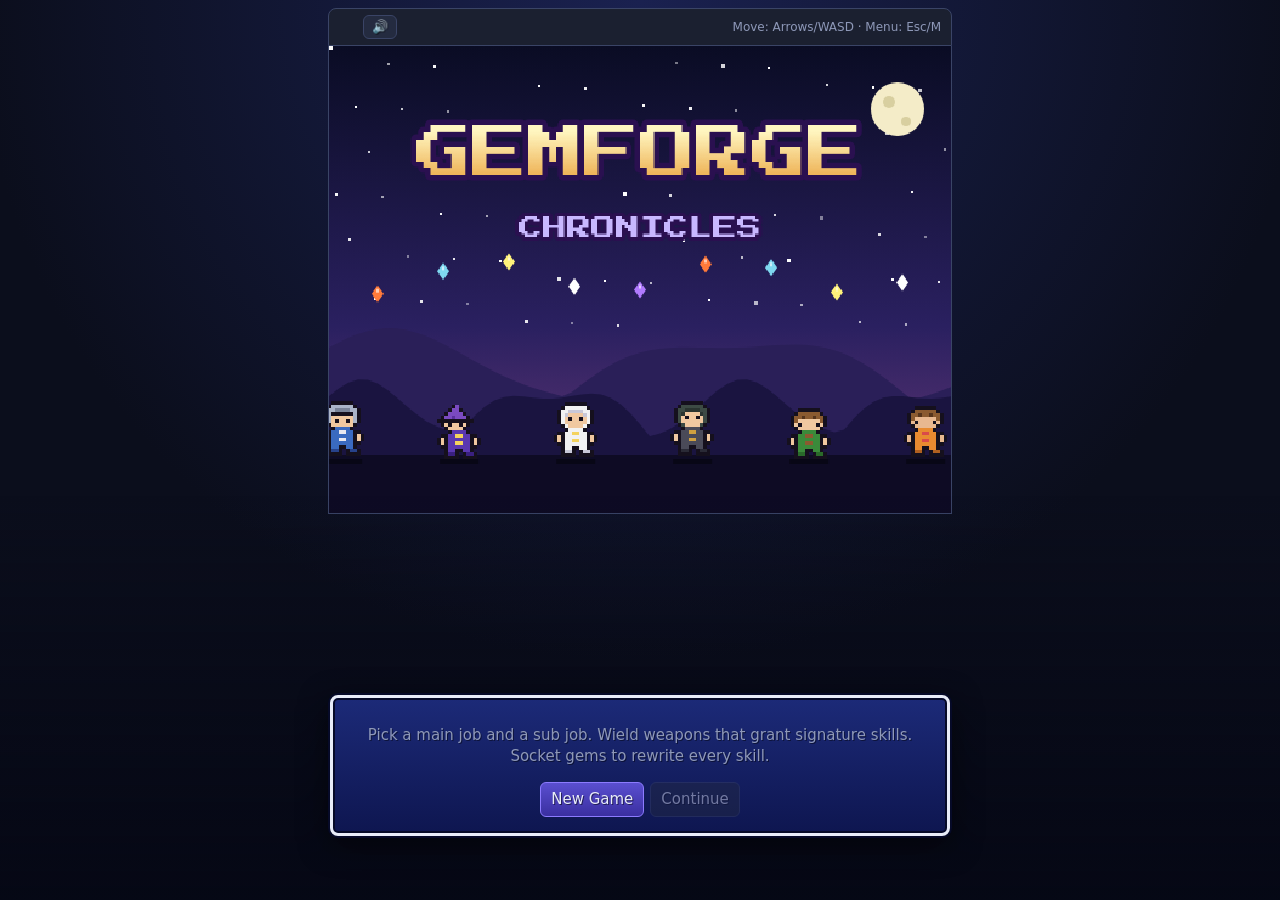
==== index.html @ 24073b8f "Visual overhaul: animated battle stage, 32x32 boss, smooth map movement, lighting, title screen, win" ====
<!doctype html>
<html lang="en">
<head>
<meta charset="utf-8">
<meta name="viewport" content="width=device-width,initial-scale=1">
<title>Gemforge Chronicles</title>
<link rel="icon" href="data:image/svg+xml,%3Csvg xmlns=%27http://www.w3.org/2000/svg%27 viewBox=%270 0 16 16%27%3E%3Crect x=%274%27 y=%274%27 width=%278%27 height=%278%27 fill=%27%238c7bff%27/%3E%3C/svg%3E">
<link rel="preconnect" href="https://fonts.googleapis.com"><link rel="stylesheet" href="https://fonts.googleapis.com/css2?family=Press+Start+2P&display=swap">
<link rel="stylesheet" href="style.css">
</head>
<body>
<div id="app">
  <div id="hud"><span id="loc"></span><span id="gold"></span><button id="mute" title="Sound on/off">🔊</button><span class="hint">Move: Arrows/WASD · Menu: Esc/M</span></div>
  <canvas id="map" width="512" height="384"></canvas>
  <div id="dpad"><button data-d="up">▲</button><button data-d="left">◀</button><button data-d="down">▼</button><button data-d="right">▶</button><button data-d="menu">☰</button></div>
  <div id="overlay"></div>
</div>
<script type="module" src="src/game.js"></script>
</body>
</html>
---- style.css ----
:root{--bg:#10131c;--panel:#1b2030;--panel2:#242b40;--line:#3a4466;--text:#e8ecf8;--dim:#8e98b8;--gold:#f4c95d;--hp:#5ed17a;--mp:#5aa0ff;--bad:#ff6b6b;--acc:#8c7bff}
*{box-sizing:border-box}
body{margin:0;background:var(--bg);color:var(--text);font:15px/1.4 system-ui,sans-serif;display:flex;justify-content:center}
#app{position:relative;width:100%;max-width:640px;min-height:100vh;padding:8px}
#hud{display:flex;gap:12px;align-items:center;padding:6px 10px;background:var(--panel);border:1px solid var(--line);border-radius:8px 8px 0 0}
#hud .hint{margin-left:auto;color:var(--dim);font-size:12px}
#gold{color:var(--gold)}
canvas{width:100%;image-rendering:pixelated;background:#000;border:1px solid var(--line);border-top:0;display:block}
#dpad{display:none;gap:6px;justify-content:center;margin-top:8px}
@media (pointer:coarse){#dpad{display:flex}}
#dpad button{width:56px;height:48px;font-size:20px}
button{background:var(--panel2);color:var(--text);border:1px solid var(--line);border-radius:6px;padding:6px 10px;font:inherit;cursor:pointer}
button:hover:not(:disabled){border-color:var(--acc);background:#2d3652}
button:disabled{opacity:.45;cursor:default}
button.sel{border-color:var(--acc);background:#33305f}
button.primary{background:#4a3fb5;border-color:var(--acc)}
#overlay{display:none;position:fixed;inset:0;background:rgba(5,7,12,.82);overflow:auto;padding:10px;z-index:5}
#overlay.on{display:block}
.win{max-width:620px;margin:0 auto;background:linear-gradient(180deg,#1c2a78 0%,#0e1650 100%);border:3px solid #e8ecf8;border-radius:8px;padding:12px;box-shadow:0 0 0 2px #060a28,inset 0 0 0 2px #060a28,0 8px 30px rgba(0,0,0,.6);text-shadow:1px 1px 0 rgba(0,0,0,.45)}
h2,h3{margin:4px 0 8px}h3{font-size:14px;color:var(--dim);text-transform:uppercase;letter-spacing:.06em}
.row{display:flex;gap:6px;flex-wrap:wrap;align-items:center;margin:4px 0}
.grow{flex:1}
.dim{color:var(--dim)}.gold{color:var(--gold)}.bad{color:var(--bad)}
.card{background:rgba(6,10,40,.55);border:1px solid var(--line);border-radius:8px;padding:8px;margin:6px 0}
.chip{display:inline-block;background:#2b2559;border:1px solid var(--acc);border-radius:10px;padding:0 8px;font-size:12px;margin:1px}
.grid{display:grid;grid-template-columns:repeat(auto-fill,minmax(180px,1fr));gap:6px}
.bar{height:8px;background:#0b0d14;border-radius:4px;overflow:hidden;margin-top:2px}
.bar>i{display:block;height:100%}.bar.hp>i{background:var(--hp)}.bar.mp>i{background:var(--mp)}
.stats{display:flex;gap:10px;flex-wrap:wrap;font-variant-numeric:tabular-nums}
.stats b{color:var(--gold)}
.slot{display:flex;gap:8px;align-items:center;padding:6px;border:1px solid var(--line);border-radius:8px;margin:4px 0;background:var(--panel2)}
.slot.sel{border-color:var(--acc)}
.slot .t{flex:1}.slot small{color:var(--dim);display:block}
/* battle */
.foes{display:flex;gap:6px;justify-content:center;flex-wrap:wrap;margin:6px 0}
.foe{text-align:center;min-width:96px;padding:4px 8px;border-radius:6px;border:1px solid var(--line);background:rgba(6,10,40,.55)}
.foe .ico{font-size:44px;line-height:1.1}.foe.dead{opacity:.2}
.foe.targetable{border-color:var(--acc);cursor:pointer;background:#2b2559}
.log{height:130px;overflow:auto;background:#0b0d14;border:1px solid var(--line);border-radius:6px;padding:6px;font-size:13px}
.party{display:grid;grid-template-columns:repeat(2,1fr);gap:6px;margin:8px 0}
.pm{padding:6px;border:1px solid var(--line);border-radius:8px;background:var(--panel2)}
.pm.active{border-color:var(--gold)}.pm.dead{opacity:.5}.pm.targetable{border-color:var(--acc);cursor:pointer}
.pm small{color:var(--dim)}
.flash{animation:fl .25s}@keyframes fl{50%{background:#5a2a2a}}
.px{image-rendering:pixelated}
#mute{padding:2px 8px}
.foe img{display:block;margin:0 auto 4px}
.foe.flash,.pm.flash{animation:hit .35s}
@keyframes hit{0%{transform:translateX(0);filter:brightness(2.2)}25%{transform:translateX(-6px)}50%{transform:translateX(6px)}100%{transform:translateX(0);filter:none}}

body{font-family:system-ui,"Segoe UI",Roboto,sans-serif;background:radial-gradient(circle at 50% 0,#1a2150,#0b0e1c 60%)}
.slot,.pm{background:rgba(6,10,40,.55)}
canvas.stage{display:block;width:100%;image-rendering:pixelated;border:2px solid #060a28;border-radius:4px;background:#000;box-shadow:0 0 0 1px #8c9be0}
#overlay.title{display:flex;align-items:flex-end;justify-content:center;background:linear-gradient(transparent 55%,rgba(5,7,20,.85))}
#overlay.title .win{margin:0 0 6vh;min-width:260px}
button{text-shadow:1px 1px 0 rgba(0,0,0,.5)}
button.primary{background:linear-gradient(#5a4fd0,#3a2fa0)}

h2,h3,#loc{font-family:"Press Start 2P",ui-monospace,monospace}
h2{font-size:15px;line-height:1.5}h3{font-size:10px}
#hud{font-size:13px}#loc{font-size:11px}
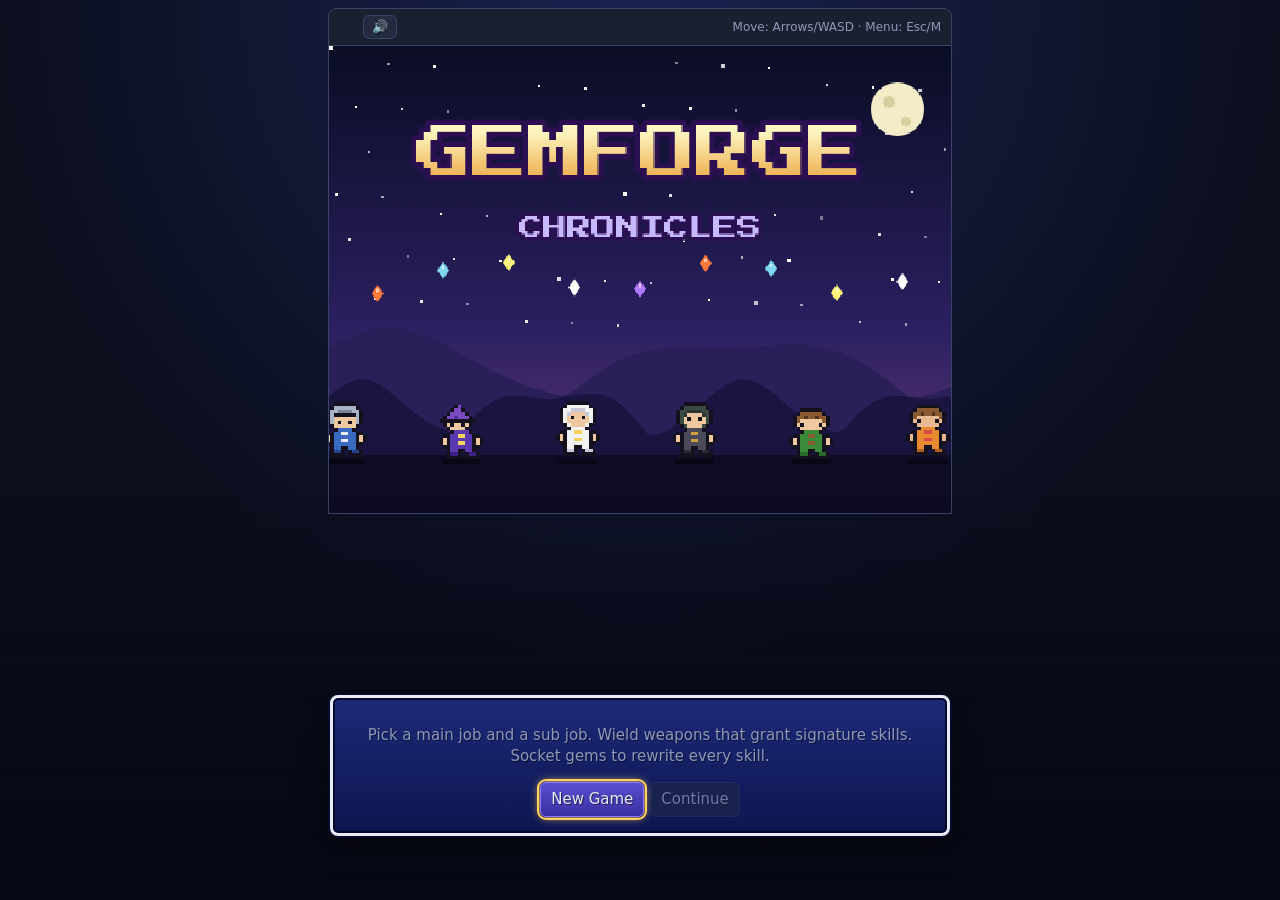
==== commit 3cc1ccd9: "UI polish: keyboard navigation, party trail with walk cycle, torches, gem icons, spell projectiles, " ====
--- a/index.html
+++ b/index.html
@@ -12,6 +12,7 @@
 <div id="app">
   <div id="hud"><span id="loc"></span><span id="gold"></span><button id="mute" title="Sound on/off">🔊</button><span class="hint">Move: Arrows/WASD · Menu: Esc/M</span></div>
   <canvas id="map" width="512" height="384"></canvas>
+  <div id="banner"></div>
   <div id="dpad"><button data-d="up">▲</button><button data-d="left">◀</button><button data-d="down">▼</button><button data-d="right">▶</button><button data-d="menu">☰</button></div>
   <div id="overlay"></div>
 </div>
--- a/style.css
+++ b/style.css
@@ -59,3 +59,16 @@
 h2,h3,#loc{font-family:"Press Start 2P",ui-monospace,monospace}
 h2{font-size:15px;line-height:1.5}h3{font-size:10px}
 #hud{font-size:13px}#loc{font-size:11px}
+
+#app{position:relative}
+#banner{position:absolute;left:50%;top:76px;transform:translateX(-50%);font:12px "Press Start 2P",ui-monospace,monospace;color:#fff6c0;background:rgba(10,14,48,.8);border:2px solid #e8ecf8;border-radius:6px;padding:8px 14px;opacity:0;pointer-events:none;white-space:nowrap;text-shadow:2px 2px 0 #000}
+#banner.show{animation:banner 2.4s ease-out}
+@keyframes banner{0%{opacity:0;transform:translate(-50%,-10px)}12%{opacity:1;transform:translate(-50%,0)}80%{opacity:1}100%{opacity:0}}
+.win.anim{animation:pop .14s ease-out}
+@keyframes pop{from{opacity:0;transform:translateY(8px) scale(.98)}to{opacity:1;transform:none}}
+[data-act]:focus{outline:2px solid #ffd25a;outline-offset:1px}
+button:focus-visible,.foe:focus,.pm:focus{box-shadow:0 0 10px #ffd25a}
+.gi{image-rendering:pixelated;vertical-align:middle;margin-right:3px}
+.chip{display:inline-flex;align-items:center;gap:1px;padding:0 8px 0 3px}
+.bar.hp.mid>i{background:#e6c34a}.bar.hp.low>i{background:#e05555}
+.bar>i{transition:width .35s}
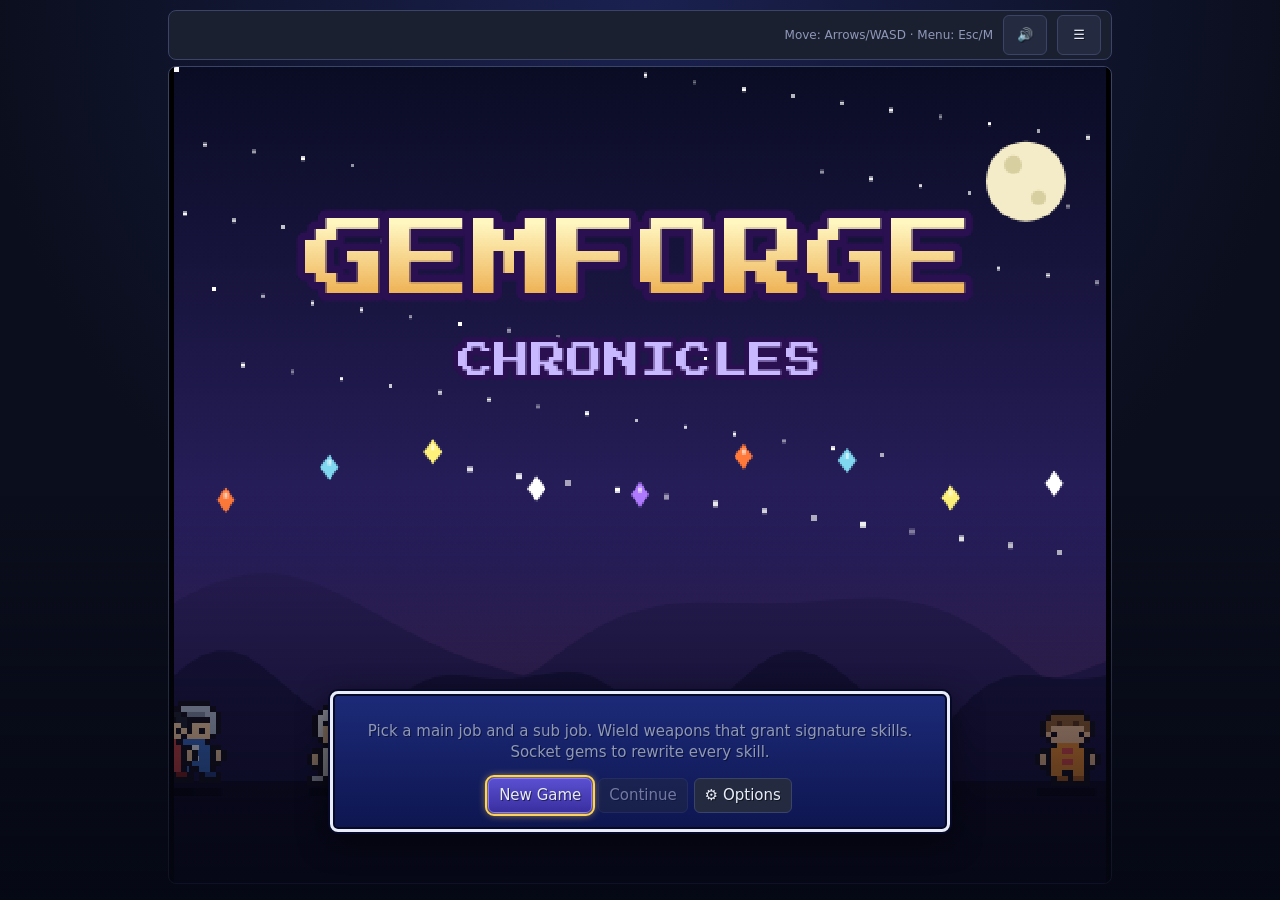
==== commit 6516869f: "iPhone optimization: adaptive view, virtual controller, safe areas, landscape layout, iOS audio hand" ====
--- a/index.html
+++ b/index.html
@@ -2,18 +2,33 @@
 <html lang="en">
 <head>
 <meta charset="utf-8">
-<meta name="viewport" content="width=device-width,initial-scale=1">
+<meta name="viewport" content="width=device-width,initial-scale=1,maximum-scale=1,user-scalable=no,viewport-fit=cover">
+<meta name="apple-mobile-web-app-capable" content="yes">
+<meta name="mobile-web-app-capable" content="yes">
+<meta name="apple-mobile-web-app-status-bar-style" content="black-translucent">
+<meta name="apple-mobile-web-app-title" content="Gemforge">
+<meta name="theme-color" content="#0b0e1c">
+<meta name="format-detection" content="telephone=no">
 <title>Gemforge Chronicles</title>
 <link rel="icon" href="data:image/svg+xml,%3Csvg xmlns=%27http://www.w3.org/2000/svg%27 viewBox=%270 0 16 16%27%3E%3Crect x=%274%27 y=%274%27 width=%278%27 height=%278%27 fill=%27%238c7bff%27/%3E%3C/svg%3E">
+<link rel="apple-touch-icon" href="assets/icon-180.png">
+<link rel="manifest" href="assets/manifest.webmanifest">
 <link rel="preconnect" href="https://fonts.googleapis.com"><link rel="stylesheet" href="https://fonts.googleapis.com/css2?family=Press+Start+2P&display=swap">
 <link rel="stylesheet" href="style.css">
 </head>
 <body>
 <div id="app">
-  <div id="hud"><span id="loc"></span><span id="gold"></span><button id="mute" title="Sound on/off">🔊</button><span class="hint">Move: Arrows/WASD · Menu: Esc/M</span></div>
-  <canvas id="map" width="512" height="384"></canvas>
-  <div id="banner"></div>
-  <div id="dpad"><button data-d="up">▲</button><button data-d="left">◀</button><button data-d="down">▼</button><button data-d="right">▶</button><button data-d="menu">☰</button></div>
+  <div id="hud">
+    <span id="loc"></span><span id="gold"></span><span class="grow"></span><span class="hint">Move: Arrows/WASD · Menu: Esc/M</span>
+    <button id="mute" title="Sound on/off" aria-label="Sound on or off">🔊</button><button id="hudmenu" title="Menu" aria-label="Menu">☰</button>
+  </div>
+  <div id="play">
+    <div id="padL" class="pad"><div class="cross">
+      <button data-d="up" aria-label="Up">▲</button><button data-d="left" aria-label="Left">◀</button><button data-d="right" aria-label="Right">▶</button><button data-d="down" aria-label="Down">▼</button>
+    </div></div>
+    <div id="view"><canvas id="map" width="512" height="384" aria-label="Game map"></canvas><div id="banner"></div></div>
+    <div id="padR" class="pad"><button data-d="map" class="round" aria-label="Map">🗺<small>Map</small></button><button data-d="menu" class="round" aria-label="Menu">☰<small>Menu</small></button></div>
+  </div>
   <div id="overlay"></div>
 </div>
 <script type="module" src="src/game.js"></script>
--- a/style.css
+++ b/style.css
@@ -1,14 +1,6 @@
 :root{--bg:#10131c;--panel:#1b2030;--panel2:#242b40;--line:#3a4466;--text:#e8ecf8;--dim:#8e98b8;--gold:#f4c95d;--hp:#5ed17a;--mp:#5aa0ff;--bad:#ff6b6b;--acc:#8c7bff}
 *{box-sizing:border-box}
-body{margin:0;background:var(--bg);color:var(--text);font:15px/1.4 system-ui,sans-serif;display:flex;justify-content:center}
-#app{position:relative;width:100%;max-width:640px;min-height:100vh;padding:8px}
-#hud{display:flex;gap:12px;align-items:center;padding:6px 10px;background:var(--panel);border:1px solid var(--line);border-radius:8px 8px 0 0}
-#hud .hint{margin-left:auto;color:var(--dim);font-size:12px}
-#gold{color:var(--gold)}
-canvas{width:100%;image-rendering:pixelated;background:#000;border:1px solid var(--line);border-top:0;display:block}
-#dpad{display:none;gap:6px;justify-content:center;margin-top:8px}
-@media (pointer:coarse){#dpad{display:flex}}
-#dpad button{width:56px;height:48px;font-size:20px}
+/* layout lives in the 'Layout v2' section at the end of this file */
 button{background:var(--panel2);color:var(--text);border:1px solid var(--line);border-radius:6px;padding:6px 10px;font:inherit;cursor:pointer}
 button:hover:not(:disabled){border-color:var(--acc);background:#2d3652}
 button:disabled{opacity:.45;cursor:default}
@@ -48,7 +40,7 @@
 .foe.flash,.pm.flash{animation:hit .35s}
 @keyframes hit{0%{transform:translateX(0);filter:brightness(2.2)}25%{transform:translateX(-6px)}50%{transform:translateX(6px)}100%{transform:translateX(0);filter:none}}
 
-body{font-family:system-ui,"Segoe UI",Roboto,sans-serif;background:radial-gradient(circle at 50% 0,#1a2150,#0b0e1c 60%)}
+
 .slot,.pm{background:rgba(6,10,40,.55)}
 canvas.stage{display:block;width:100%;image-rendering:pixelated;border:2px solid #060a28;border-radius:4px;background:#000;box-shadow:0 0 0 1px #8c9be0}
 #overlay.title{display:flex;align-items:flex-end;justify-content:center;background:linear-gradient(transparent 55%,rgba(5,7,20,.85))}
@@ -60,7 +52,6 @@
 h2{font-size:15px;line-height:1.5}h3{font-size:10px}
 #hud{font-size:13px}#loc{font-size:11px}
 
-#app{position:relative}
 #banner{position:absolute;left:50%;top:76px;transform:translateX(-50%);font:12px "Press Start 2P",ui-monospace,monospace;color:#fff6c0;background:rgba(10,14,48,.8);border:2px solid #e8ecf8;border-radius:6px;padding:8px 14px;opacity:0;pointer-events:none;white-space:nowrap;text-shadow:2px 2px 0 #000}
 #banner.show{animation:banner 2.4s ease-out}
 @keyframes banner{0%{opacity:0;transform:translate(-50%,-10px)}12%{opacity:1;transform:translate(-50%,0)}80%{opacity:1}100%{opacity:0}}
@@ -72,3 +63,79 @@
 .chip{display:inline-flex;align-items:center;gap:1px;padding:0 8px 0 3px}
 .bar.hp.mid>i{background:#e6c34a}.bar.hp.low>i{background:#e05555}
 .bar>i{transition:width .35s}
+
+/* dialogue, turn order, log, options */
+.npc{display:flex;gap:12px;align-items:flex-start;margin:6px 0}
+.npc p{margin:2px 0;flex:1;line-height:1.5}
+.npc img{flex:none;background:rgba(6,10,40,.6);border:2px solid #8c9be0;border-radius:6px;padding:2px}
+.order{display:flex;align-items:center;gap:4px;margin:0 0 6px;flex-wrap:wrap;font-size:11px}
+.order img{border:2px solid transparent;border-radius:4px;background:rgba(6,10,40,.55)}
+.order img.o-p{border-color:#5a8aff}.order img.o-e{border-color:#d05050}.order img.cur{border-color:#ffd25a;box-shadow:0 0 8px #ffd25a}
+.logwrap{position:relative}
+.log.big{height:300px}
+.logtoggle{position:absolute;top:4px;right:6px;font-size:11px;padding:2px 6px;opacity:.85}
+.opt{margin:8px 0}.opt label{display:flex;justify-content:space-between}.opt input[type=range]{width:100%;accent-color:#8c7bff}
+.controls{display:grid;grid-template-columns:repeat(auto-fit,minmax(180px,1fr));gap:2px 12px}
+.card.done{border-color:#5ed17a}.card.done b{color:#7af0a0}
+
+/* polish: map shake, credits */
+#view canvas.shake{animation:mapshake .4s}
+@keyframes mapshake{0%,100%{transform:none}15%{transform:translate(-6px,3px)}30%{transform:translate(6px,-4px)}45%{transform:translate(-5px,-3px)}60%{transform:translate(4px,4px)}80%{transform:translate(-2px,1px)}}
+.credits{height:150px;overflow:hidden;margin:8px 0;text-align:center;mask-image:linear-gradient(transparent,#000 15%,#000 85%,transparent);-webkit-mask-image:linear-gradient(transparent,#000 15%,#000 85%,transparent)}
+.credits .roll{animation:roll 34s linear forwards;padding-top:150px}
+.credits .roll div{line-height:1.9}.credits .roll .h{font-family:"Press Start 2P",ui-monospace,monospace;font-size:11px;color:#ffd25a;margin-top:6px}
+@keyframes roll{from{transform:translateY(0)}to{transform:translateY(-120%)}}
+
+
+/* ===== Layout v2: adaptive, iPhone-first ===== */
+html,body{height:100%}
+body{margin:0;background-color:#0b0e1c;background-image:radial-gradient(circle at 50% 0,#1a2150,#0b0e1c 60%);color:var(--text);font:15px/1.4 system-ui,-apple-system,"Segoe UI",Roboto,sans-serif;
+  overscroll-behavior:none;-webkit-text-size-adjust:100%;-webkit-tap-highlight-color:transparent;touch-action:manipulation;-webkit-touch-callout:none;-webkit-user-select:none;user-select:none}
+#app{position:relative;display:flex;flex-direction:column;gap:6px;height:100%;max-width:960px;margin:0 auto;
+  padding:max(6px,env(safe-area-inset-top)) max(8px,env(safe-area-inset-right)) max(6px,env(safe-area-inset-bottom)) max(8px,env(safe-area-inset-left))}
+.framed #app{padding-top:6px;padding-bottom:6px} /* the hosting page already pads for the safe area */
+#hud{display:flex;gap:10px;align-items:center;flex:none;padding:4px 10px;background:var(--panel);border:1px solid var(--line);border-radius:8px}
+#hud .hint{color:var(--dim);font-size:12px;white-space:nowrap}
+#hud button{padding:2px 9px;min-height:40px;min-width:44px}
+#loc{font-size:11px;overflow:hidden;text-overflow:ellipsis;white-space:nowrap;min-width:0}
+#gold{color:var(--gold);white-space:nowrap}
+#play{flex:1;min-height:0;display:grid;grid-template-columns:1fr 1fr;grid-template-rows:minmax(0,1fr) auto;grid-template-areas:"view view" "padL padR";gap:6px}
+#view{grid-area:view;position:relative;min-width:0;min-height:0;background:#000;border:1px solid var(--line);border-radius:8px;overflow:hidden}
+#view canvas{position:absolute;inset:0;width:100%;height:100%;object-fit:contain;image-rendering:pixelated;touch-action:none;display:block}
+#padL{grid-area:padL;justify-content:flex-start}#padR{grid-area:padR;justify-content:flex-end}
+.pad{display:none;align-items:center;padding:2px 6px 4px}
+.cross{display:grid;grid-template-columns:repeat(3,64px);grid-template-rows:repeat(3,64px);grid-template-areas:". up ." "left . right" ". down ."}
+.cross button{border-radius:14px;font-size:22px;padding:0;touch-action:none;background:rgba(30,40,100,.85);border:2px solid #8c9be0}
+.cross [data-d=up]{grid-area:up}.cross [data-d=left]{grid-area:left}.cross [data-d=right]{grid-area:right}.cross [data-d=down]{grid-area:down}
+#padR{flex-direction:column;gap:10px;align-items:flex-end;justify-content:center}
+#padR .round{width:76px;height:76px;border-radius:50%;font-size:24px;line-height:1;display:flex;flex-direction:column;align-items:center;justify-content:center;gap:2px;background:rgba(30,40,100,.85);border:2px solid #8c9be0;touch-action:none}
+#padR .round small{font-size:10px;letter-spacing:.04em;color:var(--dim)}
+.pad button:active{background:#4a3fb5;transform:scale(.96)}
+@media (pointer:coarse),(max-width:760px){.pad{display:flex}#hud .hint{display:none}button{min-height:44px}#hud button{min-height:40px;min-width:44px}}
+/* phones held sideways: pads flank the map */
+@media (orientation:landscape) and (max-height:520px){
+  #play{grid-template-columns:auto minmax(0,1fr) auto;grid-template-rows:minmax(0,1fr);grid-template-areas:"padL view padR"}
+  .cross{grid-template-columns:repeat(3,52px);grid-template-rows:repeat(3,52px)}
+  #padR .round{width:62px;height:62px}
+  #hud{padding:2px 8px}#hud button{min-height:36px;min-width:44px}
+  .win{padding:8px}
+}
+/* overlay windows */
+#overlay{position:fixed;inset:0;overflow:auto;overscroll-behavior:contain;-webkit-overflow-scrolling:touch;
+  padding:max(10px,env(safe-area-inset-top)) max(10px,env(safe-area-inset-right)) max(14px,env(safe-area-inset-bottom)) max(10px,env(safe-area-inset-left))}
+.framed #overlay{padding-top:10px;padding-bottom:14px}
+#banner{position:absolute;left:50%;top:10px}
+.win{touch-action:pan-y}
+.win button,.win .slot{touch-action:manipulation}
+@media (hover:hover) and (pointer:fine){#app{padding-top:10px;padding-bottom:10px}}
+
+/* battle: stacked on portrait/desktop, two columns on short landscape screens so commands never fall below the fold */
+@media (orientation:landscape) and (max-height:520px){
+  .win.battle{display:grid;grid-template-columns:minmax(0,1.15fr) minmax(0,1fr);gap:10px;align-items:start}
+  .battle .bl,.battle .br{min-width:0}
+  .battle canvas.stage{width:auto;max-width:100%;max-height:calc(100vh - 150px);margin:0 auto}
+  .battle .foes{margin:4px 0}.battle .foe{min-width:0;padding:2px 6px}.battle .foe small,.battle .foe .dim{font-size:10px}
+  .battle .logwrap{display:none}.battle .logwrap:has(.log.big){display:block}
+  .battle .party{grid-template-columns:repeat(2,1fr);margin:0 0 6px}.battle .pm{padding:4px 6px}
+  .battle .order{margin-bottom:4px}
+}
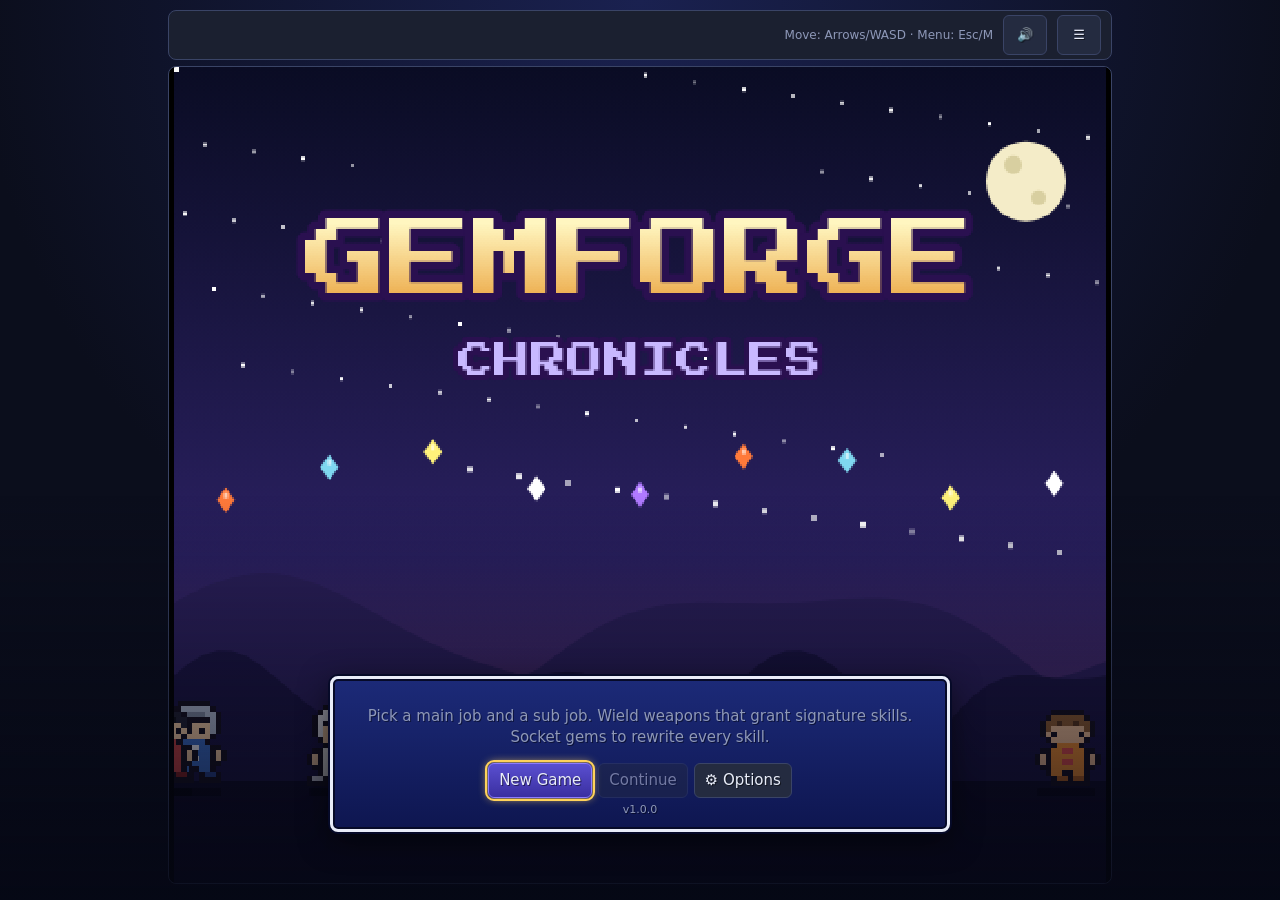
==== commit c6cdb224: "Save system: 3 slots, autosave (incl. app backgrounding), v2 import + migration, difficulty, crash-s" ====
--- a/index.html
+++ b/index.html
@@ -29,6 +29,7 @@
     <div id="view"><canvas id="map" width="512" height="384" aria-label="Game map"></canvas><div id="banner"></div></div>
     <div id="padR" class="pad"><button data-d="map" class="round" aria-label="Map">🗺<small>Map</small></button><button data-d="menu" class="round" aria-label="Menu">☰<small>Menu</small></button></div>
   </div>
+  <div id="toast" role="status" aria-live="polite"></div>
   <div id="overlay"></div>
 </div>
 <script type="module" src="src/game.js"></script>
--- a/style.css
+++ b/style.css
@@ -139,3 +139,8 @@
   .battle .party{grid-template-columns:repeat(2,1fr);margin:0 0 6px}.battle .pm{padding:4px 6px}
   .battle .order{margin-bottom:4px}
 }
+
+#toast{position:absolute;left:50%;bottom:calc(env(safe-area-inset-bottom,0px) + 90px);transform:translate(-50%,12px);background:rgba(10,14,48,.92);border:2px solid #8c9be0;border-radius:10px;padding:8px 14px;font-size:13px;opacity:0;pointer-events:none;transition:opacity .25s,transform .25s;z-index:30;max-width:90%;text-align:center}
+#toast.on{opacity:1;transform:translate(-50%,0)}
+.col{display:flex;flex-direction:column;gap:6px}
+button.danger{border-color:#ff6b6b;background:#5a1f2a}
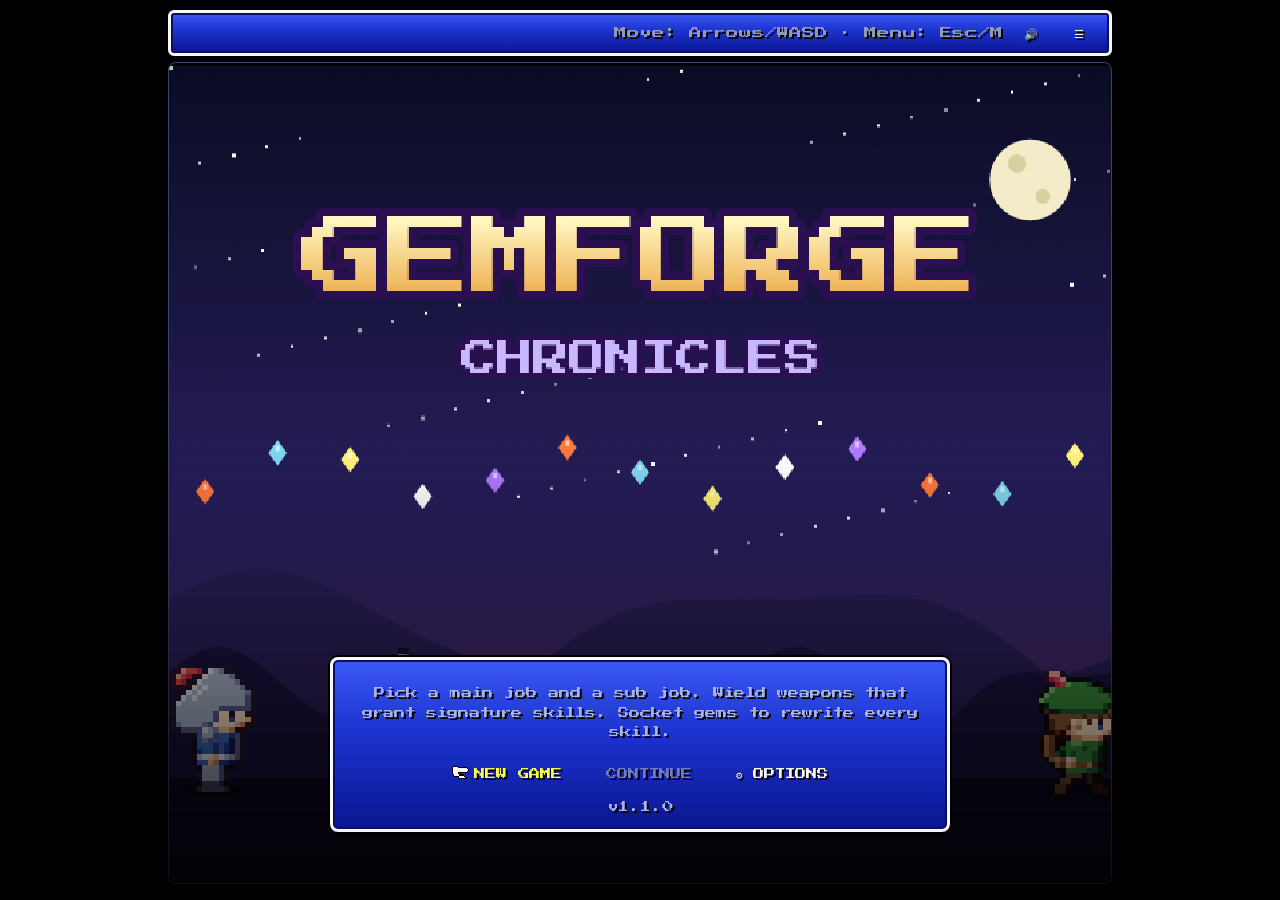
==== commit 7296ee44: "Ground characters with contact shadows; touch controls v2: slide d-pad, A/B buttons, tap-to-travel p" ====
--- a/index.html
+++ b/index.html
@@ -23,11 +23,11 @@
     <button id="mute" title="Sound on/off" aria-label="Sound on or off">🔊</button><button id="hudmenu" title="Menu" aria-label="Menu">☰</button>
   </div>
   <div id="play">
-    <div id="padL" class="pad"><div class="cross">
-      <button data-d="up" aria-label="Up">▲</button><button data-d="left" aria-label="Left">◀</button><button data-d="right" aria-label="Right">▶</button><button data-d="down" aria-label="Down">▼</button>
+    <div id="padL" class="pad"><div class="cross" aria-label="Direction pad: press and slide">
+      <button data-d="up" aria-label="Up">▲</button><button data-d="left" aria-label="Left">◀</button><button data-d="right" aria-label="Right">▶</button><button data-d="down" aria-label="Down">▼</button><span class="nub"></span>
     </div></div>
     <div id="view"><canvas id="map" width="512" height="384" aria-label="Game map"></canvas><div id="banner"></div></div>
-    <div id="padR" class="pad"><button data-d="map" class="round" aria-label="Map">🗺<small>Map</small></button><button data-d="menu" class="round" aria-label="Menu">☰<small>Menu</small></button></div>
+    <div id="padR" class="pad"><button data-d="map" class="round mapb" aria-label="Map">🗺<small>Map</small></button><button data-d="menu" class="round bbtn" aria-label="B: Menu">B<small>Menu</small></button><button data-d="a" class="round abtn" aria-label="A: Talk or check">A<small>Talk</small></button></div>
   </div>
   <div id="toast" role="status" aria-live="polite"></div>
   <div id="overlay"></div>
--- a/style.css
+++ b/style.css
@@ -130,7 +130,7 @@
 @media (hover:hover) and (pointer:fine){#app{padding-top:10px;padding-bottom:10px}}
 
 /* battle: stacked on portrait/desktop, two columns on short landscape screens so commands never fall below the fold */
-@media (orientation:landscape) and (max-height:520px){
+@media (orientation:landscape){
   .win.battle{display:grid;grid-template-columns:minmax(0,1.15fr) minmax(0,1fr);gap:10px;align-items:start}
   .battle .bl,.battle .br{min-width:0}
   .battle canvas.stage{width:auto;max-width:100%;max-height:calc(100vh - 150px);margin:0 auto}
@@ -140,7 +140,172 @@
   .battle .order{margin-bottom:4px}
 }
 
-#toast{position:absolute;left:50%;bottom:calc(env(safe-area-inset-bottom,0px) + 90px);transform:translate(-50%,12px);background:rgba(10,14,48,.92);border:2px solid #8c9be0;border-radius:10px;padding:8px 14px;font-size:13px;opacity:0;pointer-events:none;transition:opacity .25s,transform .25s;z-index:30;max-width:90%;text-align:center}
+#toast{position:absolute;left:50%;top:calc(env(safe-area-inset-top,0px) + 54px);transform:translate(-50%,-10px);background:rgba(10,14,48,.92);border:2px solid #8c9be0;border-radius:10px;padding:6px 12px;font-size:12px;line-height:1.35;opacity:0;pointer-events:none;transition:opacity .25s,transform .25s;z-index:30;width:max-content;max-width:min(92%,380px);text-align:center}
 #toast.on{opacity:1;transform:translate(-50%,0)}
 .col{display:flex;flex-direction:column;gap:6px}
 button.danger{border-color:#ff6b6b;background:#5a1f2a}
+
+.delta{font-size:12px;display:flex;gap:8px;flex-wrap:wrap;margin-top:2px}.delta .up{color:#7af0a0}.delta .down{color:#ff8a8a}
+.autobtn{margin-left:auto;font-size:11px;padding:2px 8px;min-height:28px;background:#4a3fb5;border-color:#8c7bff}
+
+.cmdhead{margin:2px 0 6px}
+.cmdgrid{display:grid;grid-template-columns:repeat(4,1fr);gap:6px}
+.cmdgrid button{padding:6px 4px;font-size:14px;white-space:nowrap}
+@media (max-width:420px){.cmdgrid button{font-size:13px;padding:6px 2px}}
+.logwrap .log{padding-right:64px}
+
+/* =====================================================================
+   FINAL FANTASY 1 SKIN: blue gradient windows, white borders, pixel font, pointing-hand cursor
+   ===================================================================== */
+@font-face{font-family:"Press Start 2P";src:url("assets/pressstart2p-latin.woff2") format("woff2");font-display:swap}
+:root{--ff-blue-top:#3c58f4;--ff-blue-mid:#1c34d0;--ff-blue-bot:#0a1690;--ff-white:#f8f8f8;--ff-dim:#a8b4f8;--ff-gold:#f8d878;--ff-yellow:#f8f858;--ff-red:#f85858;--ff-green:#58e878}
+body{font-family:"Press Start 2P",ui-monospace,Menlo,monospace;font-size:11px;line-height:1.75;background-color:#000;background-image:none;color:var(--ff-white);letter-spacing:0}
+/* every window */
+.win,.pane,#hud,#toast{background:linear-gradient(180deg,var(--ff-blue-top) 0%,var(--ff-blue-mid) 42%,var(--ff-blue-bot) 100%);border:3px solid var(--ff-white);border-radius:8px;box-shadow:0 0 0 2px #000,inset 0 0 0 2px #0a1060;color:var(--ff-white);text-shadow:2px 2px 0 #000}
+.win.multi{background:none;border:0;box-shadow:none;padding:0;border-radius:0}
+.pane{padding:10px 10px;margin:0 0 8px}
+#hud{padding:3px 10px;gap:8px;border-radius:6px;font-size:10px}
+#loc{font-size:10px;text-transform:uppercase}
+#gold{color:var(--ff-gold)}#gold::after{content:""}
+h2{font-size:12px;line-height:1.6;color:var(--ff-white);margin:2px 0 10px;text-transform:uppercase;letter-spacing:.02em}
+h3{font-size:10px;color:var(--ff-gold);letter-spacing:.04em;margin:12px 0 6px}
+.dim{color:var(--ff-dim)}.gold{color:var(--ff-gold)}.bad{color:var(--ff-red)}
+p,.dim,.slot small,.card div{line-height:1.8}
+small{font-size:8px;color:var(--ff-dim);line-height:1.7}
+/* text-style buttons with the hand cursor */
+button{font-family:inherit;font-size:11px;background:none;border:0;border-radius:0;color:var(--ff-white);text-shadow:2px 2px 0 #000;padding:8px 8px 8px 30px;min-height:40px;position:relative;text-align:left;cursor:pointer;touch-action:manipulation}
+button::before{content:"";position:absolute;left:5px;top:50%;width:20px;height:20px;margin-top:-10px;background:var(--hand) center/contain no-repeat;image-rendering:pixelated;visibility:hidden}
+button:hover:not(:disabled),button:focus{background:rgba(255,255,255,.08);border-color:transparent}
+button:hover:not(:disabled)::before,button:focus::before,button.sel::before{visibility:visible}
+button:focus,[data-act]:focus,.foe:focus{outline:none;box-shadow:none}
+button:disabled{color:#6f7ac8;opacity:1}
+button.primary{background:none;color:var(--ff-yellow)}button.sel{color:var(--ff-yellow);background:none}
+button.danger{background:none;color:var(--ff-red)}
+button.round,.cross button{padding:0}
+button.round::before,.cross button::before,#hud button::before{display:none}
+#hud button{padding:2px 8px;min-height:34px;min-width:40px;text-align:center}
+.row{gap:2px 6px}
+.slot{background:none;border:0;border-bottom:2px dotted rgba(255,255,255,.28);border-radius:0;padding:6px 0}
+.slot:last-child{border-bottom:0}.slot.sel{background:rgba(255,255,255,.08)}
+.slot .t{line-height:1.8}.slot small{display:block}
+.card{background:rgba(0,0,40,.45);border:2px solid var(--ff-white);border-radius:6px;padding:8px 10px;margin:8px 0;box-shadow:0 0 0 1px #000}
+.card.done{border-color:var(--ff-green)}.card.done b{color:var(--ff-green)}
+.chip{background:rgba(0,0,60,.6);border:1px solid var(--ff-white);border-radius:3px;font-size:8px;padding:0 5px;color:var(--ff-white)}
+.stats{gap:8px 12px;font-size:9px}.stats b{color:var(--ff-gold)}
+.grid{grid-template-columns:repeat(auto-fill,minmax(150px,1fr));gap:6px}
+.pm{background:none;border:0}
+.bar{height:4px;border-radius:0;background:#000;border:1px solid #000;margin-top:3px}.bar>i{transition:none}.bar.hp>i{background:var(--ff-green)}.bar.hp.mid>i{background:var(--ff-yellow)}.bar.hp.low>i{background:var(--ff-red)}.bar.mp>i{background:#58a8f8}
+.gi{margin-right:4px}
+/* overlays: menus go over a black screen, dialogue and shops let the map show through */
+#overlay{background:rgba(0,0,0,.78)}
+#overlay.title{background:linear-gradient(transparent 50%,rgba(0,0,0,.8))}
+#overlay.say{background:transparent;display:flex;align-items:flex-end;justify-content:center;pointer-events:none}
+#overlay.say .win{pointer-events:auto;width:100%;max-width:640px;margin:0;margin-bottom:calc(var(--padh,0px) + max(14px,env(safe-area-inset-bottom,0px)))}
+.sayname{color:var(--ff-yellow);font-size:10px;margin-bottom:6px;text-transform:uppercase}
+.saytext{min-height:5.4em;line-height:1.9;font-size:11px;cursor:pointer}
+.more{visibility:hidden;margin-left:6px;color:var(--ff-yellow)}.more.on{visibility:visible;animation:blink .8s steps(2) infinite}
+@keyframes blink{50%{opacity:0}}
+.sayrow{margin-top:4px}.sayrow.hidden{display:none}
+.npc img{border:2px solid var(--ff-white);border-radius:4px;background:rgba(0,0,40,.5)}
+/* battle */
+.win.battle{padding:8px;display:block}
+.battle .order{margin:0 0 6px;font-size:8px;gap:4px}.battle .order img{border-width:2px}
+.battle canvas.stage{border:3px solid var(--ff-white);border-radius:6px;box-shadow:0 0 0 2px #000}
+.battle .foes{display:flex;flex-wrap:wrap;gap:6px 10px;justify-content:center;margin:8px 0 6px}
+.battle .foe{background:none;border:0;min-width:0;padding:0;font-size:9px;text-align:center;line-height:1.5}
+.battle .foe .fn{color:var(--ff-white)}.battle .foe .fh{color:var(--ff-dim);font-size:8px}.battle .foe .fw{display:block;font-size:8px;color:var(--ff-gold)}
+.battle .foe .bar{width:100%;margin-top:2px}.battle .foe.dead{opacity:.25}
+.battle .logwrap{margin:0 0 8px}
+.battle .log{background:linear-gradient(180deg,var(--ff-blue-top),var(--ff-blue-bot));border:3px solid var(--ff-white);border-radius:8px;box-shadow:0 0 0 2px #000,inset 0 0 0 2px #0a1060;height:calc(1.7em * 3 + 14px);padding:7px 70px 7px 10px;font-size:10px;line-height:1.7;color:var(--ff-white);text-shadow:2px 2px 0 #000;overflow:auto}
+.battle .log.big{height:260px}
+.battle .logtoggle{right:8px;top:6px;font-size:10px;padding:2px 8px;min-height:30px;opacity:.9;background:rgba(0,0,0,.35);border:1px solid var(--ff-white);border-radius:3px}.battle .logtoggle::before{display:none}
+.battle .br{display:grid;grid-template-columns:minmax(0,1.1fr) minmax(0,1fr);gap:8px;align-items:start}
+.battle .pane{margin:0;padding:8px 8px}
+.cmdhead{color:var(--ff-yellow);font-size:10px;margin:0 0 4px 4px;text-transform:uppercase}
+.cmdlist{display:flex;flex-direction:column}
+.cmdlist button{padding:5px 4px 5px 28px;min-height:34px;font-size:10px;text-transform:uppercase;width:100%}
+.cmdlist button.two{text-transform:none;padding-top:6px;padding-bottom:6px}
+.cmdlist button .sk{display:flex;justify-content:space-between;gap:8px}.cmdlist button i{font-style:normal;color:var(--ff-gold);margin-left:auto;padding-left:8px}
+.cmdlist button small{display:block;margin-top:2px;white-space:normal}
+.cmdlist .dim{margin:0 0 2px 4px;font-size:8px}
+.partywin .pm{display:grid;grid-template-columns:1fr auto;gap:0 6px;padding:5px 2px;border-bottom:2px dotted rgba(255,255,255,.22);font-size:10px;line-height:1.5}
+.partywin .pm:last-child{border-bottom:0}
+.partywin .pn{text-transform:uppercase;white-space:nowrap}.partywin .ph{text-align:right}.partywin .ph.mid{color:var(--ff-yellow)}.partywin .ph.low{color:var(--ff-red)}
+.partywin .pmp{color:var(--ff-dim);font-size:8px}.partywin .pst{text-align:right;font-size:9px}
+.partywin .pm.active .pn{color:var(--ff-yellow)}.partywin .pm.active .pn::before{content:"";display:inline-block;width:14px;height:14px;margin-right:4px;vertical-align:-2px;background:var(--hand) center/contain no-repeat;image-rendering:pixelated}
+.partywin .pm.dead{opacity:.45}
+@media (orientation:landscape){
+  .win.battle{max-width:1000px}
+  .battle canvas.stage{width:min(100%,calc((100vh - 150px) * 1.4545));height:auto;aspect-ratio:256/176;max-width:100%;max-height:none}
+  .win.battle{display:grid;grid-template-columns:minmax(0,1.1fr) minmax(0,1fr);gap:8px;align-items:start;padding:6px}
+  .battle .br{grid-template-columns:1fr}.battle .partywin{order:-1}
+  .battle .log{height:calc(1.7em * 2 + 12px)}
+}
+/* main menu */
+.menugrid{display:grid;grid-template-columns:1fr;gap:8px}
+.menucmd .cmdlist{display:grid;grid-template-columns:1fr 1fr;gap:0 4px}
+.menucmd .cmdlist button{text-transform:uppercase}
+.gilbox{display:flex;justify-content:space-between;margin:0 4px 6px;color:var(--ff-gold);border-bottom:2px solid rgba(255,255,255,.4);padding-bottom:6px}
+.menuparty button.hero{display:flex;gap:10px;align-items:center;width:100%;padding:6px 6px 6px 30px;min-height:56px;border-bottom:2px dotted rgba(255,255,255,.22)}
+.menuparty button.hero:last-child{border-bottom:0}
+.hinfo{display:grid;grid-template-columns:1fr auto;gap:0 8px;flex:1;font-size:10px;line-height:1.55;text-transform:uppercase}
+.hinfo .hj{color:var(--ff-dim);text-align:right;font-size:8px;align-self:center}.hinfo .hl{color:var(--ff-gold);font-size:9px}.hinfo .hh{text-align:right}.hinfo .hh.mid{color:var(--ff-yellow)}.hinfo .hh.low{color:var(--ff-red)}.hinfo .hm{grid-column:1/3;color:var(--ff-dim);font-size:8px}
+.ptime{font-size:8px;margin:2px 4px}
+@media (min-width:640px){.menugrid{grid-template-columns:220px 1fr}.menucmd .cmdlist{grid-template-columns:1fr}}
+/* touch pads, toast, banner in the same language */
+.cross button,#padR .round{background:linear-gradient(180deg,var(--ff-blue-top),var(--ff-blue-bot));border:3px solid var(--ff-white);box-shadow:0 0 0 2px #000;border-radius:10px}
+#padR .round small{color:var(--ff-white);font-size:8px}
+#toast{font-size:9px;line-height:1.6;padding:8px 10px}
+#banner{font-family:inherit;font-size:10px;background:linear-gradient(180deg,var(--ff-blue-top),var(--ff-blue-bot));border:3px solid var(--ff-white);box-shadow:0 0 0 2px #000;border-radius:8px;text-transform:uppercase}
+.opt label{font-size:9px}.controls{font-size:8px}
+.credits .roll div{font-size:10px}
+
+#overlay:has(.win.battle){background:#000}
+
+.win button{text-transform:uppercase}.win button.two{text-transform:none}
+@media (pointer:coarse) and (orientation:portrait){#hud button{min-height:40px}.cmdlist button{min-height:40px}}
+@media (pointer:coarse) and (orientation:landscape){#hud button{min-height:36px}}
+@media (orientation:landscape) and (max-height:520px){.battle .cmdlist:not(:has(.two)){display:grid;grid-template-columns:1fr 1fr}.battle .cmdlist button{min-height:32px}.battle .partywin .pm{padding:2px 6px}}
+.jobrow{display:flex;justify-content:space-between;align-items:center;gap:8px;margin:2px 0}
+body:has(#overlay.on) #toast{top:auto;bottom:calc(env(safe-area-inset-bottom,0px) + 10px);z-index:9;position:fixed}
+button.sel:not(:focus):not(:hover)::before{visibility:hidden}
+/* FF1 GBA battle: message box over the scene, enemy-name window that the command menu replaces on your turn */
+.battle .stagewrap{position:relative}
+.battle .bmsg{position:absolute;left:8px;right:8px;top:8px;padding:6px 10px;font-size:9px;line-height:1.7;background:linear-gradient(180deg,var(--ff-blue-top),var(--ff-blue-bot));border:2px solid var(--ff-white);border-radius:6px;box-shadow:0 0 0 2px #000;pointer-events:none}
+.battle .stagewrap .logtoggle{position:absolute;right:8px;bottom:8px;top:auto;font-size:8px;min-height:24px;padding:2px 6px}
+.battle .logwrap{margin:6px 0}
+.battle .elist{display:flex;flex-direction:column;gap:6px;font-size:10px;padding:2px 2px}
+.battle .er{display:grid;grid-template-columns:1fr auto;align-items:baseline;gap:2px 8px}
+.battle .er .en{white-space:nowrap;overflow:hidden;text-overflow:ellipsis}.battle .er .ec{color:var(--ff-white);text-align:right}
+.battle .er .ew{grid-column:1 / -1;font-size:8px;color:var(--ff-gold)}
+.battle .er.flash{animation:hit .35s}
+.cmdlist .tw{font-size:9px}
+.battle .cmdwin{min-height:120px}
+/* shops: keeper portrait, buy/sell tabs and a gold window, FF1 style */
+.shophead{display:flex;align-items:center;gap:10px;margin:0 0 8px}
+.shophead .shoptabs{display:flex;gap:2px;flex:1}
+.shophead .gilbox{margin:0;border:2px solid var(--ff-white);border-radius:6px;padding:6px 10px;gap:12px;min-width:96px;box-shadow:0 0 0 2px #000}
+.slot .t b{white-space:nowrap;overflow:hidden;text-overflow:ellipsis;display:block}
+.slot .t{min-width:0}
+/* ---- touch controls v2: slide d-pad + SNES-style A/B cluster ---- */
+.cross{touch-action:none;position:relative}
+.cross .nub{grid-row:2;grid-column:2;margin:14px;border-radius:50%;background:radial-gradient(circle at 40% 35%,#3a4cc0,#101860);border:2px solid var(--ff-white);box-shadow:0 0 0 2px #000;pointer-events:none}
+.cross button{pointer-events:none}
+.cross button.on{background:linear-gradient(180deg,#8ea0ff,#3346d8);transform:scale(.94);box-shadow:0 0 0 2px #000,0 0 14px rgba(150,170,255,.8)}
+#padR{grid-template-columns:auto auto;grid-template-areas:"map ." "b a";gap:8px 12px;align-items:end;justify-items:center;justify-content:end;align-content:center}
+#padR .mapb{grid-area:map;width:52px;height:52px;align-self:start}
+#padR .bbtn{grid-area:b;width:66px;height:66px;font-size:20px;margin-bottom:-6px}
+#padR .abtn{grid-area:a;width:84px;height:84px;font-size:26px;margin-bottom:14px}
+#padR .abtn{background:linear-gradient(180deg,#e05a6a,#8a1a34)}#padR .bbtn{background:linear-gradient(180deg,#f2c84a,#a07018)}
+#padR .abtn,#padR .bbtn{color:#fff;text-shadow:2px 2px 0 #000}
+#padR .round:active{filter:brightness(1.3);transform:scale(.93)}
+@media (orientation:landscape) and (max-height:520px){#padR .mapb{width:44px;height:44px}#padR .bbtn{width:56px;height:56px}#padR .abtn{width:70px;height:70px;margin-bottom:10px}}
+@media (pointer:coarse) and (min-width:700px) and (min-height:700px){ /* iPad */
+  .cross{grid-template-columns:repeat(3,78px);grid-template-rows:repeat(3,78px)}.cross button{font-size:26px}
+  #padR .mapb{width:62px;height:62px}#padR .bbtn{width:82px;height:82px;font-size:24px}#padR .abtn{width:104px;height:104px;font-size:32px}
+}
+@media (pointer:coarse),(max-width:760px){#padR{display:grid}}
+@media (pointer:coarse) and (orientation:landscape) and (min-height:521px){ /* iPad sideways: full-width map, controls float over its lower corners */
+  #play{grid-template-columns:minmax(0,1fr);grid-template-rows:minmax(0,1fr);grid-template-areas:"view";position:relative}
+  #padL,#padR{position:absolute;bottom:18px;z-index:3;opacity:.9}#padL{left:18px}#padR{right:18px}
+}
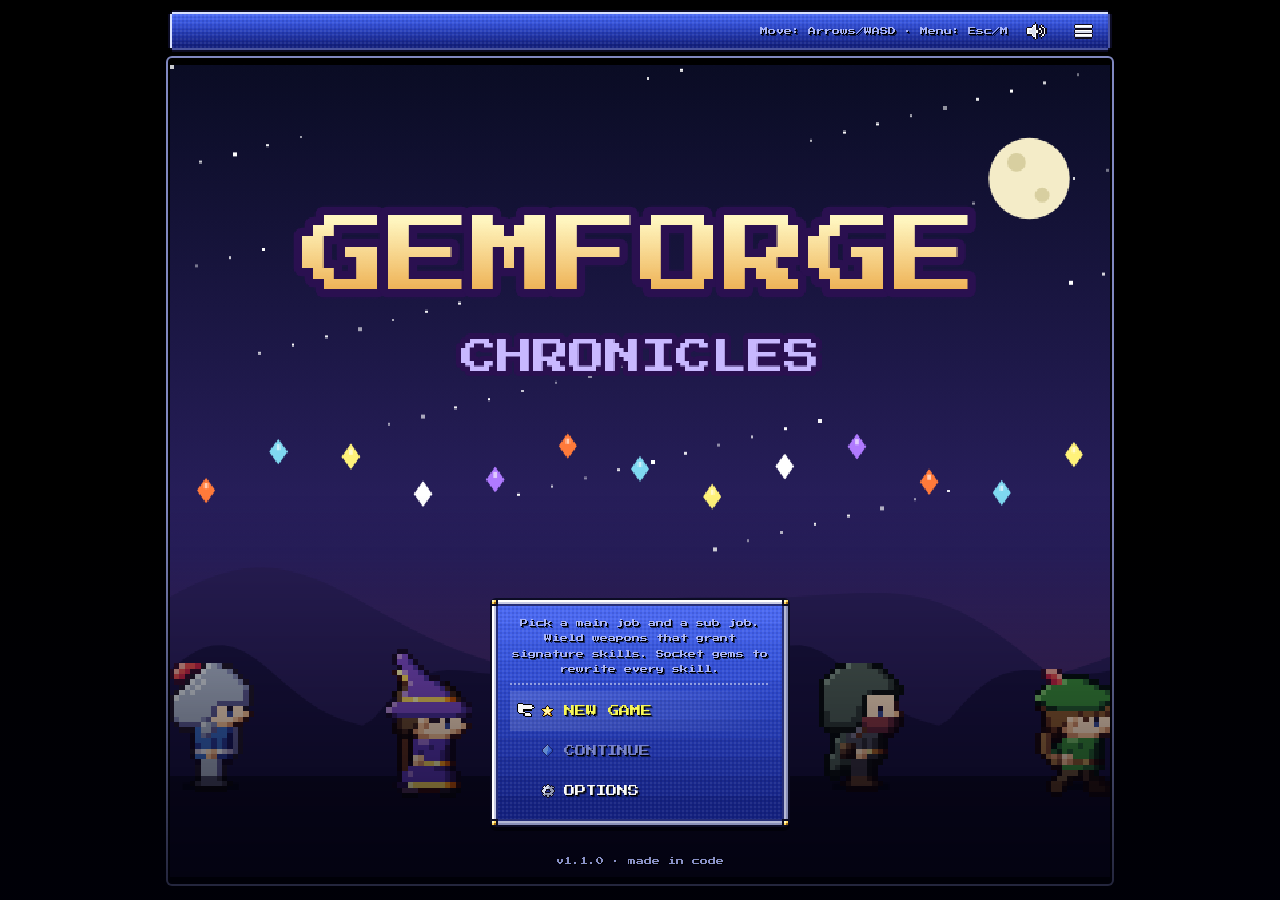
==== commit fa194633: "30 new enemies (desert table, rare elites, smarter enemy healing, stun skills); desert battle backdr" ====
--- a/index.html
+++ b/index.html
@@ -19,15 +19,15 @@
 <body>
 <div id="app">
   <div id="hud">
-    <span id="loc"></span><span id="gold"></span><span class="grow"></span><span class="hint">Move: Arrows/WASD · Menu: Esc/M</span>
-    <button id="mute" title="Sound on/off" aria-label="Sound on or off">🔊</button><button id="hudmenu" title="Menu" aria-label="Menu">☰</button>
+    <span class="hudloc"><i class="ic ic-pin" aria-hidden="true"></i><span id="loc"></span></span><span class="hudgold"><i class="ic ic-coin" aria-hidden="true"></i><span id="gold"></span></span><span class="grow"></span><span class="hint">Move: Arrows/WASD · Menu: Esc/M</span>
+    <button id="mute" title="Sound on/off" aria-label="Sound on or off"><i class="ic ic-sound" aria-hidden="true"></i></button><button id="hudmenu" title="Menu" aria-label="Menu"><i class="ic ic-menu" aria-hidden="true"></i></button>
   </div>
   <div id="play">
     <div id="padL" class="pad"><div class="cross" aria-label="Direction pad: press and slide">
-      <button data-d="up" aria-label="Up">▲</button><button data-d="left" aria-label="Left">◀</button><button data-d="right" aria-label="Right">▶</button><button data-d="down" aria-label="Down">▼</button><span class="nub"></span>
+      <button data-d="up" aria-label="Up"><i class="ic ic-aup" aria-hidden="true"></i></button><button data-d="left" aria-label="Left"><i class="ic ic-aleft" aria-hidden="true"></i></button><button data-d="right" aria-label="Right"><i class="ic ic-aright" aria-hidden="true"></i></button><button data-d="down" aria-label="Down"><i class="ic ic-adown" aria-hidden="true"></i></button><span class="nub"></span>
     </div></div>
     <div id="view"><canvas id="map" width="512" height="384" aria-label="Game map"></canvas><div id="banner"></div></div>
-    <div id="padR" class="pad"><button data-d="map" class="round mapb" aria-label="Map">🗺<small>Map</small></button><button data-d="menu" class="round bbtn" aria-label="B: Menu">B<small>Menu</small></button><button data-d="a" class="round abtn" aria-label="A: Talk or check">A<small>Talk</small></button></div>
+    <div id="padR" class="pad"><button data-d="map" class="round mapb" aria-label="Map"><i class="ic ic-map" aria-hidden="true"></i><small>Map</small></button><button data-d="menu" class="round bbtn" aria-label="B: Menu">B<small>Menu</small></button><button data-d="a" class="round abtn" aria-label="A: Talk or check">A<small>Talk</small></button></div>
   </div>
   <div id="toast" role="status" aria-live="polite"></div>
   <div id="overlay"></div>
--- a/style.css
+++ b/style.css
@@ -1,311 +1,405 @@
-:root{--bg:#10131c;--panel:#1b2030;--panel2:#242b40;--line:#3a4466;--text:#e8ecf8;--dim:#8e98b8;--gold:#f4c95d;--hp:#5ed17a;--mp:#5aa0ff;--bad:#ff6b6b;--acc:#8c7bff}
+/* =====================================================================
+   GEMFORGE CHRONICLES: 16-bit UI skin
+   FF-blue banded windows inside bevelled silver 9-slice frames (art from src/uiart.js),
+   Press Start 2P text, the white glove cursor, a pixel icon set and pixel gauges.
+   ===================================================================== */
+@font-face{font-family:"Press Start 2P";src:url("assets/pressstart2p-latin.woff2") format("woff2");font-display:swap}
+:root{
+  --t:#f8f8f8;--dim:#a8b4f8;--gold:#f8d878;--yel:#f8f858;--red:#ff7070;--grn:#70ec90;--mpc:#8cc4ff;
+  --ink:#0c0c24;--shadow:1px 1px 0 #000,2px 2px 0 rgba(0,0,0,.55);
+  --band:linear-gradient(180deg,#4a68f0 0 8%,#4260e8 8% 17%,#3a58de 17% 26%,#3450d4 26% 35%,#2e48c8 35% 44%,#2a42bc 44% 53%,#253bb0 53% 62%,#2134a4 62% 71%,#1d2e98 71% 80%,#19288c 80% 89%,#152280 89%);
+  --winbg:var(--dither),var(--band);
+  /* fallbacks until uiart.js installs the real art */
+  --frame:none;--frame-orn:none;--frame-gold:none;--frame-red:none;--inset:none;--chip:none;--chip-on:none;--dither:none;
+}
 *{box-sizing:border-box}
-/* layout lives in the 'Layout v2' section at the end of this file */
-button{background:var(--panel2);color:var(--text);border:1px solid var(--line);border-radius:6px;padding:6px 10px;font:inherit;cursor:pointer}
-button:hover:not(:disabled){border-color:var(--acc);background:#2d3652}
-button:disabled{opacity:.45;cursor:default}
-button.sel{border-color:var(--acc);background:#33305f}
-button.primary{background:#4a3fb5;border-color:var(--acc)}
-#overlay{display:none;position:fixed;inset:0;background:rgba(5,7,12,.82);overflow:auto;padding:10px;z-index:5}
-#overlay.on{display:block}
-.win{max-width:620px;margin:0 auto;background:linear-gradient(180deg,#1c2a78 0%,#0e1650 100%);border:3px solid #e8ecf8;border-radius:8px;padding:12px;box-shadow:0 0 0 2px #060a28,inset 0 0 0 2px #060a28,0 8px 30px rgba(0,0,0,.6);text-shadow:1px 1px 0 rgba(0,0,0,.45)}
-h2,h3{margin:4px 0 8px}h3{font-size:14px;color:var(--dim);text-transform:uppercase;letter-spacing:.06em}
-.row{display:flex;gap:6px;flex-wrap:wrap;align-items:center;margin:4px 0}
+html,body{height:100%}
+body{margin:0;background:#000;color:var(--t);font:11px/1.75 "Press Start 2P",ui-monospace,Menlo,monospace;letter-spacing:0;
+  overscroll-behavior:none;-webkit-text-size-adjust:100%;-webkit-tap-highlight-color:transparent;touch-action:manipulation;-webkit-touch-callout:none;-webkit-user-select:none;user-select:none;-webkit-font-smoothing:none}
+p{margin:6px 0}
+b{font-weight:normal;color:#fff}
+small{font-size:8px;color:var(--dim);line-height:1.7}
+.dim{color:var(--dim)}.gold{color:var(--gold)}.bad{color:var(--red)}.good{color:var(--grn)}
 .grow{flex:1}
-.dim{color:var(--dim)}.gold{color:var(--gold)}.bad{color:var(--bad)}
-.card{background:rgba(6,10,40,.55);border:1px solid var(--line);border-radius:8px;padding:8px;margin:6px 0}
-.chip{display:inline-block;background:#2b2559;border:1px solid var(--acc);border-radius:10px;padding:0 8px;font-size:12px;margin:1px}
-.grid{display:grid;grid-template-columns:repeat(auto-fill,minmax(180px,1fr));gap:6px}
-.bar{height:8px;background:#0b0d14;border-radius:4px;overflow:hidden;margin-top:2px}
-.bar>i{display:block;height:100%}.bar.hp>i{background:var(--hp)}.bar.mp>i{background:var(--mp)}
-.stats{display:flex;gap:10px;flex-wrap:wrap;font-variant-numeric:tabular-nums}
-.stats b{color:var(--gold)}
-.slot{display:flex;gap:8px;align-items:center;padding:6px;border:1px solid var(--line);border-radius:8px;margin:4px 0;background:var(--panel2)}
-.slot.sel{border-color:var(--acc)}
-.slot .t{flex:1}.slot small{color:var(--dim);display:block}
-/* battle */
-.foes{display:flex;gap:6px;justify-content:center;flex-wrap:wrap;margin:6px 0}
-.foe{text-align:center;min-width:96px;padding:4px 8px;border-radius:6px;border:1px solid var(--line);background:rgba(6,10,40,.55)}
-.foe .ico{font-size:44px;line-height:1.1}.foe.dead{opacity:.2}
-.foe.targetable{border-color:var(--acc);cursor:pointer;background:#2b2559}
-.log{height:130px;overflow:auto;background:#0b0d14;border:1px solid var(--line);border-radius:6px;padding:6px;font-size:13px}
-.party{display:grid;grid-template-columns:repeat(2,1fr);gap:6px;margin:8px 0}
-.pm{padding:6px;border:1px solid var(--line);border-radius:8px;background:var(--panel2)}
-.pm.active{border-color:var(--gold)}.pm.dead{opacity:.5}.pm.targetable{border-color:var(--acc);cursor:pointer}
-.pm small{color:var(--dim)}
-.flash{animation:fl .25s}@keyframes fl{50%{background:#5a2a2a}}
-.px{image-rendering:pixelated}
-#mute{padding:2px 8px}
-.foe img{display:block;margin:0 auto 4px}
-.foe.flash,.pm.flash{animation:hit .35s}
-@keyframes hit{0%{transform:translateX(0);filter:brightness(2.2)}25%{transform:translateX(-6px)}50%{transform:translateX(6px)}100%{transform:translateX(0);filter:none}}
-
-
-.slot,.pm{background:rgba(6,10,40,.55)}
-canvas.stage{display:block;width:100%;image-rendering:pixelated;border:2px solid #060a28;border-radius:4px;background:#000;box-shadow:0 0 0 1px #8c9be0}
-#overlay.title{display:flex;align-items:flex-end;justify-content:center;background:linear-gradient(transparent 55%,rgba(5,7,20,.85))}
-#overlay.title .win{margin:0 0 6vh;min-width:260px}
-button{text-shadow:1px 1px 0 rgba(0,0,0,.5)}
-button.primary{background:linear-gradient(#5a4fd0,#3a2fa0)}
-
-h2,h3,#loc{font-family:"Press Start 2P",ui-monospace,monospace}
-h2{font-size:15px;line-height:1.5}h3{font-size:10px}
-#hud{font-size:13px}#loc{font-size:11px}
-
-#banner{position:absolute;left:50%;top:76px;transform:translateX(-50%);font:12px "Press Start 2P",ui-monospace,monospace;color:#fff6c0;background:rgba(10,14,48,.8);border:2px solid #e8ecf8;border-radius:6px;padding:8px 14px;opacity:0;pointer-events:none;white-space:nowrap;text-shadow:2px 2px 0 #000}
-#banner.show{animation:banner 2.4s ease-out}
-@keyframes banner{0%{opacity:0;transform:translate(-50%,-10px)}12%{opacity:1;transform:translate(-50%,0)}80%{opacity:1}100%{opacity:0}}
-.win.anim{animation:pop .14s ease-out}
-@keyframes pop{from{opacity:0;transform:translateY(8px) scale(.98)}to{opacity:1;transform:none}}
-[data-act]:focus{outline:2px solid #ffd25a;outline-offset:1px}
-button:focus-visible,.foe:focus,.pm:focus{box-shadow:0 0 10px #ffd25a}
-.gi{image-rendering:pixelated;vertical-align:middle;margin-right:3px}
-.chip{display:inline-flex;align-items:center;gap:1px;padding:0 8px 0 3px}
-.bar.hp.mid>i{background:#e6c34a}.bar.hp.low>i{background:#e05555}
-.bar>i{transition:width .35s}
-
-/* dialogue, turn order, log, options */
-.npc{display:flex;gap:12px;align-items:flex-start;margin:6px 0}
-.npc p{margin:2px 0;flex:1;line-height:1.5}
-.npc img{flex:none;background:rgba(6,10,40,.6);border:2px solid #8c9be0;border-radius:6px;padding:2px}
-.order{display:flex;align-items:center;gap:4px;margin:0 0 6px;flex-wrap:wrap;font-size:11px}
-.order img{border:2px solid transparent;border-radius:4px;background:rgba(6,10,40,.55)}
-.order img.o-p{border-color:#5a8aff}.order img.o-e{border-color:#d05050}.order img.cur{border-color:#ffd25a;box-shadow:0 0 8px #ffd25a}
-.logwrap{position:relative}
-.log.big{height:300px}
-.logtoggle{position:absolute;top:4px;right:6px;font-size:11px;padding:2px 6px;opacity:.85}
-.opt{margin:8px 0}.opt label{display:flex;justify-content:space-between}.opt input[type=range]{width:100%;accent-color:#8c7bff}
-.controls{display:grid;grid-template-columns:repeat(auto-fit,minmax(180px,1fr));gap:2px 12px}
-.card.done{border-color:#5ed17a}.card.done b{color:#7af0a0}
-
-/* polish: map shake, credits */
+.px,.gi,.ic,img{image-rendering:pixelated}
+
+/* ---------- icons ---------- */
+.ic{display:inline-block;flex:none;width:16px;height:16px;background:no-repeat center/100% 100%;vertical-align:-3px;font-style:normal}
+.ic.x2{width:32px;height:32px}
+.ic.st{width:16px;height:16px;margin-left:1px}
+.gi{width:20px;height:20px;vertical-align:-5px;margin-right:2px}
+
+/* ---------- windows ---------- */
+.win,.pane,#hud,#toast,#banner{border:8px solid transparent;border-image:var(--frame) 8 stretch;background:var(--winbg);background-clip:padding-box;border-radius:6px;
+  box-shadow:0 4px 0 rgba(0,0,0,.45);color:var(--t);text-shadow:var(--shadow)}
+.win{max-width:620px;margin:0 auto;padding:10px 12px;border-image-source:var(--frame-orn)}
+.pane{padding:8px 10px;margin:0 0 8px}
+.win.multi{background:none;border:0;box-shadow:none;padding:0;border-radius:0;border-image:none}
+.win.gold{border-image-source:var(--frame-gold)}
+.win.red{border-image-source:var(--frame-red);--band:linear-gradient(180deg,#6a2a5a 0 12%,#5a2252 12% 25%,#4c1c48 25% 38%,#40183e 38% 50%,#341434 50% 62%,#2a102c 62% 75%,#200c22 75% 88%,#18081a 88%)}
+.card{border:4px solid transparent;border-image:var(--inset) 4 stretch;background:rgba(4,8,48,.42);background-clip:padding-box;padding:8px 10px;margin:8px 0}
+.card.done{background-color:rgba(10,60,40,.4)}.card.done>b:first-child{color:var(--grn)}
+h2,h3{font-family:inherit;font-weight:normal}
+h2{display:flex;align-items:center;gap:8px;font-size:12px;line-height:1.6;color:#fff;margin:0 0 10px;padding:0 0 8px;text-transform:uppercase;letter-spacing:.02em;
+  background:linear-gradient(90deg,rgba(255,255,255,.55) 50%,transparent 0) left bottom/4px 2px repeat-x}
+h2 .ic{width:16px;height:16px}
+h3{display:flex;align-items:center;gap:8px;font-size:9px;line-height:1.6;color:var(--gold);letter-spacing:.04em;margin:14px 0 6px;text-transform:uppercase}
+h3::after{content:"";flex:1;height:2px;background:linear-gradient(90deg,rgba(248,216,120,.55) 50%,transparent 0) 0 0/4px 2px repeat-x}
+.row{display:flex;gap:4px 6px;flex-wrap:wrap;align-items:center;margin:4px 0}
+.col{display:flex;flex-direction:column;gap:6px}
+.foot{display:flex;justify-content:flex-end;gap:6px;margin-top:8px}
+
+/* ---------- buttons: menu text with the glove cursor ---------- */
+button{font:inherit;font-size:11px;line-height:1.5;background:none;border:0;border-radius:0;color:var(--t);text-shadow:var(--shadow);padding:8px 8px 8px 30px;min-height:40px;
+  position:relative;text-align:left;cursor:pointer;touch-action:manipulation;text-transform:uppercase}
+button::before{content:"";position:absolute;left:4px;top:50%;width:21px;height:21px;margin-top:-11px;background:var(--hand) center/contain no-repeat;image-rendering:pixelated;visibility:hidden;animation:glove .5s steps(2) infinite}
+@keyframes glove{50%{transform:translateX(-2px)}}
+button:hover:not(:disabled),button:focus{background:linear-gradient(90deg,rgba(255,255,255,.13),rgba(255,255,255,.04) 80%,transparent);outline:none;box-shadow:none}
+button:hover:not(:disabled)::before,button:focus::before,button.sel::before{visibility:visible}
+button.sel:not(:focus):not(:hover)::before{visibility:hidden}
+button:disabled{color:#7884cc;cursor:default}
+button:disabled .ic,button:disabled img{opacity:.45}
+button.primary{color:var(--yel)}button.sel{color:var(--yel)}button.danger{color:var(--red)}
+button.two{text-transform:none}
+button .ic{margin-right:8px}
+[data-act]:focus{outline:none}
+/* chip buttons: small raised plates for row actions (buy, select, equip...) */
+.chipbtn,.slot>button,.slot .col>button,.shoptabs>button,.opts button,.navbtn{min-height:40px;padding:6px 10px;text-align:center;border:4px solid transparent;border-image:var(--chip) 4 stretch;
+  background:linear-gradient(180deg,#5a78f8,#2c44c8 55%,#2238a8);background-clip:padding-box;border-radius:3px;font-size:9px;white-space:nowrap;flex:none}
+.chipbtn::before,.slot>button::before,.slot .col>button::before,.shoptabs>button::before,.opts button::before,.navbtn::before{display:none}
+.chipbtn:hover:not(:disabled),.chipbtn:focus,.slot>button:hover:not(:disabled),.slot>button:focus,.slot .col>button:hover:not(:disabled),.slot .col>button:focus,.shoptabs>button:hover:not(:disabled),.shoptabs>button:focus,.opts button:focus,.opts button:hover,.navbtn:focus,.navbtn:hover{
+  border-image-source:var(--chip-on);background:linear-gradient(180deg,#7a94ff,#3a54dc 55%,#2a40b8);background-clip:padding-box;color:var(--yel)}
+.slot>button:disabled,.slot .col>button:disabled,.chipbtn:disabled{background:linear-gradient(180deg,#4a5490,#2a3068);background-clip:padding-box;color:#8a92c8}
+.slot>button.primary,.slot .col>button.primary,.shoptabs>button.sel{color:var(--yel);border-image-source:var(--chip-on)}
+.slot .col>button.danger{color:#fff;background:linear-gradient(180deg,#e05060,#901830);background-clip:padding-box}
+.chipbtn .ic,.slot>button .ic{margin-right:4px}
+
+/* ---------- lists ---------- */
+.slot{display:flex;gap:10px;align-items:center;padding:8px 2px;margin:0;background:linear-gradient(90deg,rgba(255,255,255,.3) 50%,transparent 0) left bottom/4px 2px repeat-x}
+.slot:last-of-type{background:none}
+.slot.sel{background-color:rgba(255,255,255,.08)}
+.slot .t{flex:1;min-width:0;line-height:1.8}
+.slot .t>b{display:block}
+.lead .ic{width:32px;height:32px}
+.slot small{display:block;margin-top:2px}
+.lead{flex:none;width:32px;height:32px;display:grid;place-items:center}
+.chip{display:inline-flex;align-items:center;gap:3px;background:rgba(0,0,50,.6);border:1px solid rgba(255,255,255,.7);box-shadow:0 0 0 1px #000;border-radius:2px;font-size:8px;line-height:1.5;padding:1px 6px 1px 2px;margin:1px 2px;color:#fff;vertical-align:middle}
+.chip .gi{width:20px;height:20px;margin:0}
+.chip.tag{padding:1px 6px}
+.stats{display:grid;grid-template-columns:repeat(3,minmax(0,1fr));gap:4px 10px;font-size:9px;margin:8px 0}
+.stats span{display:flex;justify-content:space-between}.stats b{color:var(--gold)}
+.delta{font-size:8px;display:flex;gap:8px;flex-wrap:wrap;margin-top:2px}.delta .up{color:var(--grn)}.delta .down{color:var(--red)}
+.price{display:inline-flex;align-items:center;gap:4px}
+
+/* ---------- gauges ---------- */
+.bar{position:relative;height:6px;margin:4px 2px 3px;background:#08082a;box-shadow:0 0 0 1px #000,0 0 0 2px #8088c0,0 0 0 3px #000}
+.bar>i{display:block;height:100%;background:linear-gradient(#d8ffc0 0 34%,#50dc68 34% 70%,#1e9a3c 70%)}
+.bar.hp.mid>i{background:linear-gradient(#fff8c0 0 34%,#f8d040 34% 70%,#b08818 70%)}
+.bar.hp.low>i{background:linear-gradient(#ffd0c8 0 34%,#f85040 34% 70%,#a01c20 70%)}
+.bar.mp>i{background:linear-gradient(#d0f0ff 0 34%,#58a8ff 34% 70%,#2058c8 70%)}
+.bar.xp>i{background:linear-gradient(#fff0ff 0 34%,#d080ff 34% 70%,#7030b0 70%)}
+.bar::after{content:"";position:absolute;inset:0;background:repeating-linear-gradient(90deg,transparent 0 5px,rgba(0,0,0,.35) 5px 6px)}
+
+/* ---------- portraits ---------- */
+.face{display:inline-grid;place-items:center;flex:none;border:4px solid transparent;border-image:var(--inset) 4 stretch;background:radial-gradient(circle at 50% 35%,#5a78f0,#1a2490 75%);background-clip:padding-box;line-height:0}
+.face img{width:36px;height:36px;display:block}
+.face.sm img{width:18px;height:18px}
+.face.lg img{width:54px;height:54px}
+.face.ko img{filter:grayscale(1) brightness(.6)}
+
+/* ===== app layout (iPhone-first) ===== */
+#app{position:relative;display:flex;flex-direction:column;gap:6px;height:100%;max-width:960px;margin:0 auto;
+  padding:max(6px,env(safe-area-inset-top)) max(8px,env(safe-area-inset-right)) max(6px,env(safe-area-inset-bottom)) max(8px,env(safe-area-inset-left))}
+.framed #app{padding-top:6px;padding-bottom:6px}
+#hud{display:flex;gap:8px;align-items:center;flex:none;padding:0 4px 0 8px;font-size:10px;min-height:0;border-width:4px;border-image:var(--chip) 4 stretch;border-radius:4px}
+#hud .hint{color:var(--dim);font-size:8px;white-space:nowrap}
+.hudloc,.hudgold{display:flex;align-items:center;gap:6px;min-width:0}
+.hudloc:has(#loc:empty),.hudgold:has(#gold:empty){visibility:hidden}
+#loc{font-size:9px;text-transform:uppercase;overflow:hidden;text-overflow:ellipsis;white-space:nowrap;min-width:0}
+#gold{color:var(--gold);white-space:nowrap;font-size:9px}
+#hud button{padding:2px 6px;min-height:34px;min-width:40px;text-align:center;display:grid;place-items:center}
+#hud button::before{display:none}
+#hud button .ic{width:24px;height:24px;margin:0}
+#play{flex:1;min-height:0;display:grid;grid-template-columns:auto minmax(0,1fr);grid-template-rows:minmax(0,1fr) auto;grid-template-areas:"view view" "padL padR";gap:6px}
+#view{grid-area:view;position:relative;min-width:0;min-height:0;background:#000;border:2px solid #000;box-shadow:0 0 0 2px #8088c0;border-radius:4px;overflow:hidden}
+#view canvas{position:absolute;inset:0;width:100%;height:100%;object-fit:contain;image-rendering:pixelated;touch-action:none;display:block}
 #view canvas.shake{animation:mapshake .4s}
 @keyframes mapshake{0%,100%{transform:none}15%{transform:translate(-6px,3px)}30%{transform:translate(6px,-4px)}45%{transform:translate(-5px,-3px)}60%{transform:translate(4px,4px)}80%{transform:translate(-2px,1px)}}
-.credits{height:150px;overflow:hidden;margin:8px 0;text-align:center;mask-image:linear-gradient(transparent,#000 15%,#000 85%,transparent);-webkit-mask-image:linear-gradient(transparent,#000 15%,#000 85%,transparent)}
-.credits .roll{animation:roll 34s linear forwards;padding-top:150px}
-.credits .roll div{line-height:1.9}.credits .roll .h{font-family:"Press Start 2P",ui-monospace,monospace;font-size:11px;color:#ffd25a;margin-top:6px}
-@keyframes roll{from{transform:translateY(0)}to{transform:translateY(-120%)}}
-
-
-/* ===== Layout v2: adaptive, iPhone-first ===== */
-html,body{height:100%}
-body{margin:0;background-color:#0b0e1c;background-image:radial-gradient(circle at 50% 0,#1a2150,#0b0e1c 60%);color:var(--text);font:15px/1.4 system-ui,-apple-system,"Segoe UI",Roboto,sans-serif;
-  overscroll-behavior:none;-webkit-text-size-adjust:100%;-webkit-tap-highlight-color:transparent;touch-action:manipulation;-webkit-touch-callout:none;-webkit-user-select:none;user-select:none}
-#app{position:relative;display:flex;flex-direction:column;gap:6px;height:100%;max-width:960px;margin:0 auto;
-  padding:max(6px,env(safe-area-inset-top)) max(8px,env(safe-area-inset-right)) max(6px,env(safe-area-inset-bottom)) max(8px,env(safe-area-inset-left))}
-.framed #app{padding-top:6px;padding-bottom:6px} /* the hosting page already pads for the safe area */
-#hud{display:flex;gap:10px;align-items:center;flex:none;padding:4px 10px;background:var(--panel);border:1px solid var(--line);border-radius:8px}
-#hud .hint{color:var(--dim);font-size:12px;white-space:nowrap}
-#hud button{padding:2px 9px;min-height:40px;min-width:44px}
-#loc{font-size:11px;overflow:hidden;text-overflow:ellipsis;white-space:nowrap;min-width:0}
-#gold{color:var(--gold);white-space:nowrap}
-#play{flex:1;min-height:0;display:grid;grid-template-columns:1fr 1fr;grid-template-rows:minmax(0,1fr) auto;grid-template-areas:"view view" "padL padR";gap:6px}
-#view{grid-area:view;position:relative;min-width:0;min-height:0;background:#000;border:1px solid var(--line);border-radius:8px;overflow:hidden}
-#view canvas{position:absolute;inset:0;width:100%;height:100%;object-fit:contain;image-rendering:pixelated;touch-action:none;display:block}
 #padL{grid-area:padL;justify-content:flex-start}#padR{grid-area:padR;justify-content:flex-end}
 .pad{display:none;align-items:center;padding:2px 6px 4px}
-.cross{display:grid;grid-template-columns:repeat(3,64px);grid-template-rows:repeat(3,64px);grid-template-areas:". up ." "left . right" ". down ."}
-.cross button{border-radius:14px;font-size:22px;padding:0;touch-action:none;background:rgba(30,40,100,.85);border:2px solid #8c9be0}
+
+/* ---------- touch controls: slide d-pad + SNES-style A/B cluster ---------- */
+.cross{display:grid;grid-template-columns:repeat(3,64px);grid-template-rows:repeat(3,64px);grid-template-areas:". up ." "left . right" ". down .";touch-action:none;position:relative}
 .cross [data-d=up]{grid-area:up}.cross [data-d=left]{grid-area:left}.cross [data-d=right]{grid-area:right}.cross [data-d=down]{grid-area:down}
-#padR{flex-direction:column;gap:10px;align-items:flex-end;justify-content:center}
-#padR .round{width:76px;height:76px;border-radius:50%;font-size:24px;line-height:1;display:flex;flex-direction:column;align-items:center;justify-content:center;gap:2px;background:rgba(30,40,100,.85);border:2px solid #8c9be0;touch-action:none}
-#padR .round small{font-size:10px;letter-spacing:.04em;color:var(--dim)}
-.pad button:active{background:#4a3fb5;transform:scale(.96)}
-@media (pointer:coarse),(max-width:760px){.pad{display:flex}#hud .hint{display:none}button{min-height:44px}#hud button{min-height:40px;min-width:44px}}
+.cross button{display:grid;place-items:center;padding:0;font-size:22px;touch-action:none;pointer-events:none;text-align:center;border:4px solid transparent;border-image:var(--chip) 4 stretch;
+  background:linear-gradient(180deg,#4a62e0,#1c2a98);background-clip:padding-box;border-radius:8px;box-shadow:0 3px 0 rgba(0,0,0,.5)}
+.cross button::before{display:none}
+.cross button .ic{width:32px;height:32px;margin:0}
+.cross button.on{background:linear-gradient(180deg,#9aacff,#3a50e0);background-clip:padding-box;border-image-source:var(--chip-on);transform:translateY(2px);box-shadow:0 1px 0 rgba(0,0,0,.5),0 0 14px rgba(150,170,255,.7)}
+.cross .nub{grid-row:2;grid-column:2;margin:14px;border-radius:50%;background:radial-gradient(circle at 40% 35%,#4a5cd0,#101860);border:2px solid #c8cce4;box-shadow:0 0 0 2px #000;pointer-events:none}
+#padR{flex-direction:column;gap:8px 12px;grid-template-columns:auto auto;grid-template-areas:"map ." "b a";align-items:end;justify-items:center;justify-content:end;align-content:center}
+#padR .round{width:76px;height:76px;border-radius:50%;padding:0;font-size:24px;line-height:1;display:flex;flex-direction:column;align-items:center;justify-content:center;gap:2px;text-align:center;touch-action:none;
+  border:3px solid #0c0c24;box-shadow:inset 0 3px 0 rgba(255,255,255,.45),inset 0 -4px 0 rgba(0,0,0,.35),0 0 0 2px #c8cce4,0 0 0 4px #0c0c24,0 4px 0 4px rgba(0,0,0,.4);color:#fff;text-shadow:2px 2px 0 #000}
+#padR .round::before{display:none}
+#padR .round small{color:#fff;font-size:7px;letter-spacing:.04em;text-shadow:1px 1px 0 #000}
+#padR .mapb{grid-area:map;width:52px;height:52px;align-self:start;border-radius:12px;background:linear-gradient(180deg,#4a62e0,#1c2a98)}
+#padR .mapb .ic{width:24px;height:24px}
+#padR .bbtn{grid-area:b;width:66px;height:66px;font-size:20px;margin-bottom:-6px;background:radial-gradient(circle at 40% 30%,#ffe48a,#e0a830 55%,#9a6810)}
+#padR .abtn{grid-area:a;width:84px;height:84px;font-size:26px;margin-bottom:14px;background:radial-gradient(circle at 40% 30%,#ff9aa8,#e0485e 55%,#8a1a34)}
+#padR .round:active{filter:brightness(1.3);transform:scale(.93)}
+.pad button:active{transform:scale(.96)}
+@media (pointer:coarse),(max-width:760px){.pad{display:flex}#padR{display:grid}#hud .hint{display:none}button{min-height:44px}#hud button{min-height:40px;min-width:44px}}
+@media (pointer:coarse) and (orientation:portrait){#hud button{min-height:40px}}
+@media (pointer:coarse) and (orientation:landscape){#hud button{min-height:36px}}
 /* phones held sideways: pads flank the map */
 @media (orientation:landscape) and (max-height:520px){
   #play{grid-template-columns:auto minmax(0,1fr) auto;grid-template-rows:minmax(0,1fr);grid-template-areas:"padL view padR"}
   .cross{grid-template-columns:repeat(3,52px);grid-template-rows:repeat(3,52px)}
+  .cross button .ic{width:24px;height:24px}
   #padR .round{width:62px;height:62px}
-  #hud{padding:2px 8px}#hud button{min-height:36px;min-width:44px}
-  .win{padding:8px}
-}
-/* overlay windows */
-#overlay{position:fixed;inset:0;overflow:auto;overscroll-behavior:contain;-webkit-overflow-scrolling:touch;
-  padding:max(10px,env(safe-area-inset-top)) max(10px,env(safe-area-inset-right)) max(14px,env(safe-area-inset-bottom)) max(10px,env(safe-area-inset-left))}
-.framed #overlay{padding-top:10px;padding-bottom:14px}
-#banner{position:absolute;left:50%;top:10px}
-.win{touch-action:pan-y}
-.win button,.win .slot{touch-action:manipulation}
-@media (hover:hover) and (pointer:fine){#app{padding-top:10px;padding-bottom:10px}}
-
-/* battle: stacked on portrait/desktop, two columns on short landscape screens so commands never fall below the fold */
-@media (orientation:landscape){
-  .win.battle{display:grid;grid-template-columns:minmax(0,1.15fr) minmax(0,1fr);gap:10px;align-items:start}
-  .battle .bl,.battle .br{min-width:0}
-  .battle canvas.stage{width:auto;max-width:100%;max-height:calc(100vh - 150px);margin:0 auto}
-  .battle .foes{margin:4px 0}.battle .foe{min-width:0;padding:2px 6px}.battle .foe small,.battle .foe .dim{font-size:10px}
-  .battle .logwrap{display:none}.battle .logwrap:has(.log.big){display:block}
-  .battle .party{grid-template-columns:repeat(2,1fr);margin:0 0 6px}.battle .pm{padding:4px 6px}
-  .battle .order{margin-bottom:4px}
-}
-
-#toast{position:absolute;left:50%;top:calc(env(safe-area-inset-top,0px) + 54px);transform:translate(-50%,-10px);background:rgba(10,14,48,.92);border:2px solid #8c9be0;border-radius:10px;padding:6px 12px;font-size:12px;line-height:1.35;opacity:0;pointer-events:none;transition:opacity .25s,transform .25s;z-index:30;width:max-content;max-width:min(92%,380px);text-align:center}
-#toast.on{opacity:1;transform:translate(-50%,0)}
-.col{display:flex;flex-direction:column;gap:6px}
-button.danger{border-color:#ff6b6b;background:#5a1f2a}
-
-.delta{font-size:12px;display:flex;gap:8px;flex-wrap:wrap;margin-top:2px}.delta .up{color:#7af0a0}.delta .down{color:#ff8a8a}
-.autobtn{margin-left:auto;font-size:11px;padding:2px 8px;min-height:28px;background:#4a3fb5;border-color:#8c7bff}
-
-.cmdhead{margin:2px 0 6px}
-.cmdgrid{display:grid;grid-template-columns:repeat(4,1fr);gap:6px}
-.cmdgrid button{padding:6px 4px;font-size:14px;white-space:nowrap}
-@media (max-width:420px){.cmdgrid button{font-size:13px;padding:6px 2px}}
-.logwrap .log{padding-right:64px}
-
-/* =====================================================================
-   FINAL FANTASY 1 SKIN: blue gradient windows, white borders, pixel font, pointing-hand cursor
-   ===================================================================== */
-@font-face{font-family:"Press Start 2P";src:url("assets/pressstart2p-latin.woff2") format("woff2");font-display:swap}
-:root{--ff-blue-top:#3c58f4;--ff-blue-mid:#1c34d0;--ff-blue-bot:#0a1690;--ff-white:#f8f8f8;--ff-dim:#a8b4f8;--ff-gold:#f8d878;--ff-yellow:#f8f858;--ff-red:#f85858;--ff-green:#58e878}
-body{font-family:"Press Start 2P",ui-monospace,Menlo,monospace;font-size:11px;line-height:1.75;background-color:#000;background-image:none;color:var(--ff-white);letter-spacing:0}
-/* every window */
-.win,.pane,#hud,#toast{background:linear-gradient(180deg,var(--ff-blue-top) 0%,var(--ff-blue-mid) 42%,var(--ff-blue-bot) 100%);border:3px solid var(--ff-white);border-radius:8px;box-shadow:0 0 0 2px #000,inset 0 0 0 2px #0a1060;color:var(--ff-white);text-shadow:2px 2px 0 #000}
-.win.multi{background:none;border:0;box-shadow:none;padding:0;border-radius:0}
-.pane{padding:10px 10px;margin:0 0 8px}
-#hud{padding:3px 10px;gap:8px;border-radius:6px;font-size:10px}
-#loc{font-size:10px;text-transform:uppercase}
-#gold{color:var(--ff-gold)}#gold::after{content:""}
-h2{font-size:12px;line-height:1.6;color:var(--ff-white);margin:2px 0 10px;text-transform:uppercase;letter-spacing:.02em}
-h3{font-size:10px;color:var(--ff-gold);letter-spacing:.04em;margin:12px 0 6px}
-.dim{color:var(--ff-dim)}.gold{color:var(--ff-gold)}.bad{color:var(--ff-red)}
-p,.dim,.slot small,.card div{line-height:1.8}
-small{font-size:8px;color:var(--ff-dim);line-height:1.7}
-/* text-style buttons with the hand cursor */
-button{font-family:inherit;font-size:11px;background:none;border:0;border-radius:0;color:var(--ff-white);text-shadow:2px 2px 0 #000;padding:8px 8px 8px 30px;min-height:40px;position:relative;text-align:left;cursor:pointer;touch-action:manipulation}
-button::before{content:"";position:absolute;left:5px;top:50%;width:20px;height:20px;margin-top:-10px;background:var(--hand) center/contain no-repeat;image-rendering:pixelated;visibility:hidden}
-button:hover:not(:disabled),button:focus{background:rgba(255,255,255,.08);border-color:transparent}
-button:hover:not(:disabled)::before,button:focus::before,button.sel::before{visibility:visible}
-button:focus,[data-act]:focus,.foe:focus{outline:none;box-shadow:none}
-button:disabled{color:#6f7ac8;opacity:1}
-button.primary{background:none;color:var(--ff-yellow)}button.sel{color:var(--ff-yellow);background:none}
-button.danger{background:none;color:var(--ff-red)}
-button.round,.cross button{padding:0}
-button.round::before,.cross button::before,#hud button::before{display:none}
-#hud button{padding:2px 8px;min-height:34px;min-width:40px;text-align:center}
-.row{gap:2px 6px}
-.slot{background:none;border:0;border-bottom:2px dotted rgba(255,255,255,.28);border-radius:0;padding:6px 0}
-.slot:last-child{border-bottom:0}.slot.sel{background:rgba(255,255,255,.08)}
-.slot .t{line-height:1.8}.slot small{display:block}
-.card{background:rgba(0,0,40,.45);border:2px solid var(--ff-white);border-radius:6px;padding:8px 10px;margin:8px 0;box-shadow:0 0 0 1px #000}
-.card.done{border-color:var(--ff-green)}.card.done b{color:var(--ff-green)}
-.chip{background:rgba(0,0,60,.6);border:1px solid var(--ff-white);border-radius:3px;font-size:8px;padding:0 5px;color:var(--ff-white)}
-.stats{gap:8px 12px;font-size:9px}.stats b{color:var(--ff-gold)}
-.grid{grid-template-columns:repeat(auto-fill,minmax(150px,1fr));gap:6px}
-.pm{background:none;border:0}
-.bar{height:4px;border-radius:0;background:#000;border:1px solid #000;margin-top:3px}.bar>i{transition:none}.bar.hp>i{background:var(--ff-green)}.bar.hp.mid>i{background:var(--ff-yellow)}.bar.hp.low>i{background:var(--ff-red)}.bar.mp>i{background:#58a8f8}
-.gi{margin-right:4px}
-/* overlays: menus go over a black screen, dialogue and shops let the map show through */
-#overlay{background:rgba(0,0,0,.78)}
-#overlay.title{background:linear-gradient(transparent 50%,rgba(0,0,0,.8))}
-#overlay.say{background:transparent;display:flex;align-items:flex-end;justify-content:center;pointer-events:none}
-#overlay.say .win{pointer-events:auto;width:100%;max-width:640px;margin:0;margin-bottom:calc(var(--padh,0px) + max(14px,env(safe-area-inset-bottom,0px)))}
-.sayname{color:var(--ff-yellow);font-size:10px;margin-bottom:6px;text-transform:uppercase}
-.saytext{min-height:5.4em;line-height:1.9;font-size:11px;cursor:pointer}
-.more{visibility:hidden;margin-left:6px;color:var(--ff-yellow)}.more.on{visibility:visible;animation:blink .8s steps(2) infinite}
-@keyframes blink{50%{opacity:0}}
-.sayrow{margin-top:4px}.sayrow.hidden{display:none}
-.npc img{border:2px solid var(--ff-white);border-radius:4px;background:rgba(0,0,40,.5)}
-/* battle */
-.win.battle{padding:8px;display:block}
-.battle .order{margin:0 0 6px;font-size:8px;gap:4px}.battle .order img{border-width:2px}
-.battle canvas.stage{border:3px solid var(--ff-white);border-radius:6px;box-shadow:0 0 0 2px #000}
-.battle .foes{display:flex;flex-wrap:wrap;gap:6px 10px;justify-content:center;margin:8px 0 6px}
-.battle .foe{background:none;border:0;min-width:0;padding:0;font-size:9px;text-align:center;line-height:1.5}
-.battle .foe .fn{color:var(--ff-white)}.battle .foe .fh{color:var(--ff-dim);font-size:8px}.battle .foe .fw{display:block;font-size:8px;color:var(--ff-gold)}
-.battle .foe .bar{width:100%;margin-top:2px}.battle .foe.dead{opacity:.25}
-.battle .logwrap{margin:0 0 8px}
-.battle .log{background:linear-gradient(180deg,var(--ff-blue-top),var(--ff-blue-bot));border:3px solid var(--ff-white);border-radius:8px;box-shadow:0 0 0 2px #000,inset 0 0 0 2px #0a1060;height:calc(1.7em * 3 + 14px);padding:7px 70px 7px 10px;font-size:10px;line-height:1.7;color:var(--ff-white);text-shadow:2px 2px 0 #000;overflow:auto}
-.battle .log.big{height:260px}
-.battle .logtoggle{right:8px;top:6px;font-size:10px;padding:2px 8px;min-height:30px;opacity:.9;background:rgba(0,0,0,.35);border:1px solid var(--ff-white);border-radius:3px}.battle .logtoggle::before{display:none}
-.battle .br{display:grid;grid-template-columns:minmax(0,1.1fr) minmax(0,1fr);gap:8px;align-items:start}
-.battle .pane{margin:0;padding:8px 8px}
-.cmdhead{color:var(--ff-yellow);font-size:10px;margin:0 0 4px 4px;text-transform:uppercase}
-.cmdlist{display:flex;flex-direction:column}
-.cmdlist button{padding:5px 4px 5px 28px;min-height:34px;font-size:10px;text-transform:uppercase;width:100%}
-.cmdlist button.two{text-transform:none;padding-top:6px;padding-bottom:6px}
-.cmdlist button .sk{display:flex;justify-content:space-between;gap:8px}.cmdlist button i{font-style:normal;color:var(--ff-gold);margin-left:auto;padding-left:8px}
-.cmdlist button small{display:block;margin-top:2px;white-space:normal}
-.cmdlist .dim{margin:0 0 2px 4px;font-size:8px}
-.partywin .pm{display:grid;grid-template-columns:1fr auto;gap:0 6px;padding:5px 2px;border-bottom:2px dotted rgba(255,255,255,.22);font-size:10px;line-height:1.5}
-.partywin .pm:last-child{border-bottom:0}
-.partywin .pn{text-transform:uppercase;white-space:nowrap}.partywin .ph{text-align:right}.partywin .ph.mid{color:var(--ff-yellow)}.partywin .ph.low{color:var(--ff-red)}
-.partywin .pmp{color:var(--ff-dim);font-size:8px}.partywin .pst{text-align:right;font-size:9px}
-.partywin .pm.active .pn{color:var(--ff-yellow)}.partywin .pm.active .pn::before{content:"";display:inline-block;width:14px;height:14px;margin-right:4px;vertical-align:-2px;background:var(--hand) center/contain no-repeat;image-rendering:pixelated}
-.partywin .pm.dead{opacity:.45}
-@media (orientation:landscape){
-  .win.battle{max-width:1000px}
-  .battle canvas.stage{width:min(100%,calc((100vh - 150px) * 1.4545));height:auto;aspect-ratio:256/176;max-width:100%;max-height:none}
-  .win.battle{display:grid;grid-template-columns:minmax(0,1.1fr) minmax(0,1fr);gap:8px;align-items:start;padding:6px}
-  .battle .br{grid-template-columns:1fr}.battle .partywin{order:-1}
-  .battle .log{height:calc(1.7em * 2 + 12px)}
-}
-/* main menu */
-.menugrid{display:grid;grid-template-columns:1fr;gap:8px}
-.menucmd .cmdlist{display:grid;grid-template-columns:1fr 1fr;gap:0 4px}
-.menucmd .cmdlist button{text-transform:uppercase}
-.gilbox{display:flex;justify-content:space-between;margin:0 4px 6px;color:var(--ff-gold);border-bottom:2px solid rgba(255,255,255,.4);padding-bottom:6px}
-.menuparty button.hero{display:flex;gap:10px;align-items:center;width:100%;padding:6px 6px 6px 30px;min-height:56px;border-bottom:2px dotted rgba(255,255,255,.22)}
-.menuparty button.hero:last-child{border-bottom:0}
-.hinfo{display:grid;grid-template-columns:1fr auto;gap:0 8px;flex:1;font-size:10px;line-height:1.55;text-transform:uppercase}
-.hinfo .hj{color:var(--ff-dim);text-align:right;font-size:8px;align-self:center}.hinfo .hl{color:var(--ff-gold);font-size:9px}.hinfo .hh{text-align:right}.hinfo .hh.mid{color:var(--ff-yellow)}.hinfo .hh.low{color:var(--ff-red)}.hinfo .hm{grid-column:1/3;color:var(--ff-dim);font-size:8px}
-.ptime{font-size:8px;margin:2px 4px}
-@media (min-width:640px){.menugrid{grid-template-columns:220px 1fr}.menucmd .cmdlist{grid-template-columns:1fr}}
-/* touch pads, toast, banner in the same language */
-.cross button,#padR .round{background:linear-gradient(180deg,var(--ff-blue-top),var(--ff-blue-bot));border:3px solid var(--ff-white);box-shadow:0 0 0 2px #000;border-radius:10px}
-#padR .round small{color:var(--ff-white);font-size:8px}
-#toast{font-size:9px;line-height:1.6;padding:8px 10px}
-#banner{font-family:inherit;font-size:10px;background:linear-gradient(180deg,var(--ff-blue-top),var(--ff-blue-bot));border:3px solid var(--ff-white);box-shadow:0 0 0 2px #000;border-radius:8px;text-transform:uppercase}
-.opt label{font-size:9px}.controls{font-size:8px}
-.credits .roll div{font-size:10px}
-
-#overlay:has(.win.battle){background:#000}
-
-.win button{text-transform:uppercase}.win button.two{text-transform:none}
-@media (pointer:coarse) and (orientation:portrait){#hud button{min-height:40px}.cmdlist button{min-height:40px}}
-@media (pointer:coarse) and (orientation:landscape){#hud button{min-height:36px}}
-@media (orientation:landscape) and (max-height:520px){.battle .cmdlist:not(:has(.two)){display:grid;grid-template-columns:1fr 1fr}.battle .cmdlist button{min-height:32px}.battle .partywin .pm{padding:2px 6px}}
-.jobrow{display:flex;justify-content:space-between;align-items:center;gap:8px;margin:2px 0}
-body:has(#overlay.on) #toast{top:auto;bottom:calc(env(safe-area-inset-bottom,0px) + 10px);z-index:9;position:fixed}
-button.sel:not(:focus):not(:hover)::before{visibility:hidden}
-/* FF1 GBA battle: message box over the scene, enemy-name window that the command menu replaces on your turn */
-.battle .stagewrap{position:relative}
-.battle .bmsg{position:absolute;left:8px;right:8px;top:8px;padding:6px 10px;font-size:9px;line-height:1.7;background:linear-gradient(180deg,var(--ff-blue-top),var(--ff-blue-bot));border:2px solid var(--ff-white);border-radius:6px;box-shadow:0 0 0 2px #000;pointer-events:none}
-.battle .stagewrap .logtoggle{position:absolute;right:8px;bottom:8px;top:auto;font-size:8px;min-height:24px;padding:2px 6px}
-.battle .logwrap{margin:6px 0}
-.battle .elist{display:flex;flex-direction:column;gap:6px;font-size:10px;padding:2px 2px}
-.battle .er{display:grid;grid-template-columns:1fr auto;align-items:baseline;gap:2px 8px}
-.battle .er .en{white-space:nowrap;overflow:hidden;text-overflow:ellipsis}.battle .er .ec{color:var(--ff-white);text-align:right}
-.battle .er .ew{grid-column:1 / -1;font-size:8px;color:var(--ff-gold)}
-.battle .er.flash{animation:hit .35s}
-.cmdlist .tw{font-size:9px}
-.battle .cmdwin{min-height:120px}
-/* shops: keeper portrait, buy/sell tabs and a gold window, FF1 style */
-.shophead{display:flex;align-items:center;gap:10px;margin:0 0 8px}
-.shophead .shoptabs{display:flex;gap:2px;flex:1}
-.shophead .gilbox{margin:0;border:2px solid var(--ff-white);border-radius:6px;padding:6px 10px;gap:12px;min-width:96px;box-shadow:0 0 0 2px #000}
-.slot .t b{white-space:nowrap;overflow:hidden;text-overflow:ellipsis;display:block}
-.slot .t{min-width:0}
-/* ---- touch controls v2: slide d-pad + SNES-style A/B cluster ---- */
-.cross{touch-action:none;position:relative}
-.cross .nub{grid-row:2;grid-column:2;margin:14px;border-radius:50%;background:radial-gradient(circle at 40% 35%,#3a4cc0,#101860);border:2px solid var(--ff-white);box-shadow:0 0 0 2px #000;pointer-events:none}
-.cross button{pointer-events:none}
-.cross button.on{background:linear-gradient(180deg,#8ea0ff,#3346d8);transform:scale(.94);box-shadow:0 0 0 2px #000,0 0 14px rgba(150,170,255,.8)}
-#padR{grid-template-columns:auto auto;grid-template-areas:"map ." "b a";gap:8px 12px;align-items:end;justify-items:center;justify-content:end;align-content:center}
-#padR .mapb{grid-area:map;width:52px;height:52px;align-self:start}
-#padR .bbtn{grid-area:b;width:66px;height:66px;font-size:20px;margin-bottom:-6px}
-#padR .abtn{grid-area:a;width:84px;height:84px;font-size:26px;margin-bottom:14px}
-#padR .abtn{background:linear-gradient(180deg,#e05a6a,#8a1a34)}#padR .bbtn{background:linear-gradient(180deg,#f2c84a,#a07018)}
-#padR .abtn,#padR .bbtn{color:#fff;text-shadow:2px 2px 0 #000}
-#padR .round:active{filter:brightness(1.3);transform:scale(.93)}
-@media (orientation:landscape) and (max-height:520px){#padR .mapb{width:44px;height:44px}#padR .bbtn{width:56px;height:56px}#padR .abtn{width:70px;height:70px;margin-bottom:10px}}
+  #padR .mapb{width:44px;height:44px}#padR .bbtn{width:56px;height:56px}#padR .abtn{width:70px;height:70px;margin-bottom:10px}
+  #hud{padding:0 6px}#hud button{min-height:36px;min-width:44px}
+  .win{padding:6px 8px}
+}
 @media (pointer:coarse) and (min-width:700px) and (min-height:700px){ /* iPad */
-  .cross{grid-template-columns:repeat(3,78px);grid-template-rows:repeat(3,78px)}.cross button{font-size:26px}
+  .cross{grid-template-columns:repeat(3,78px);grid-template-rows:repeat(3,78px)}
   #padR .mapb{width:62px;height:62px}#padR .bbtn{width:82px;height:82px;font-size:24px}#padR .abtn{width:104px;height:104px;font-size:32px}
 }
-@media (pointer:coarse),(max-width:760px){#padR{display:grid}}
 @media (pointer:coarse) and (orientation:landscape) and (min-height:521px){ /* iPad sideways: full-width map, controls float over its lower corners */
   #play{grid-template-columns:minmax(0,1fr);grid-template-rows:minmax(0,1fr);grid-template-areas:"view";position:relative}
   #padL,#padR{position:absolute;bottom:18px;z-index:3;opacity:.9}#padL{left:18px}#padR{right:18px}
 }
+@media (hover:hover) and (pointer:fine){#app{padding-top:10px;padding-bottom:10px}}
+
+/* ---------- overlay ---------- */
+#overlay{display:none;position:fixed;inset:0;z-index:5;overflow:auto;overscroll-behavior:contain;-webkit-overflow-scrolling:touch;background:rgba(0,0,8,.8);
+  padding:max(10px,env(safe-area-inset-top)) max(10px,env(safe-area-inset-right)) max(14px,env(safe-area-inset-bottom)) max(10px,env(safe-area-inset-left))}
+#overlay.on{display:block}
+.framed #overlay{padding-top:10px;padding-bottom:14px}
+.win{touch-action:pan-y}
+.win button,.win .slot{touch-action:manipulation}
+/* open: the window unrolls from its middle line in a few hard steps, SNES style */
+.win.anim{animation:winopen .15s steps(5,end)}
+.win.multi.anim{animation:none}.win.multi.anim>*>.pane,.win.multi.anim>.pane{animation:winopen .15s steps(5,end)}
+@keyframes winopen{from{clip-path:inset(46% 0 46% 0)}to{clip-path:inset(0 0 0 0)}}
+.ghost{position:fixed;inset:0;z-index:6;pointer-events:none;overflow:hidden;animation:ghostbg .13s steps(4,end) forwards}
+.ghost .win,.ghost .pane{animation:winclose .13s steps(4,end) forwards}
+.ghost .win.multi{animation:none}
+@keyframes winclose{to{clip-path:inset(50% 0 50% 0)}}
+@keyframes ghostbg{to{background:transparent}}
+
+/* ---------- title ---------- */
+#overlay.title{display:flex;flex-direction:column;align-items:center;justify-content:flex-end;background:linear-gradient(transparent 55%,rgba(0,0,10,.75))}
+#overlay.title .win{margin:0 0 3vh;width:min(100%,300px);padding:10px 12px 8px}
+.tagline{font-size:8px;line-height:1.9;color:var(--dim);text-align:center;margin:0 0 6px;padding:0 0 8px;background:linear-gradient(90deg,rgba(255,255,255,.45) 50%,transparent 0) left bottom/4px 2px repeat-x}
+.titlecmd{display:flex;flex-direction:column}
+.titlecmd button{width:100%;font-size:11px}
+.ver{font-size:8px;color:#8a92c8;text-align:center;margin:0 0 2vh;text-shadow:1px 1px 0 #000}
+
+/* ---------- main menu ---------- */
+.menugrid{display:grid;grid-template-columns:1fr;gap:0 8px}
+.menuside{display:contents}.menucmd{order:1}.menuparty{order:2}.menuinfo{order:3}
+.menucmd .cmdlist{display:grid;grid-template-columns:1fr 1fr;gap:0 4px}
+.menucmd .cmdlist button{padding-left:28px;font-size:10px;display:flex;align-items:center;white-space:nowrap}
+.menuinfo{display:grid;grid-template-columns:auto 1fr;gap:2px 10px;font-size:9px;align-items:center}
+.menuinfo span:nth-child(even){text-align:right}
+.menuinfo .g{color:var(--gold);display:flex;align-items:center;gap:6px}
+.menuparty{padding:4px 8px}
+.menuparty button.hero{display:flex;gap:10px;align-items:center;width:100%;padding:6px 4px 6px 28px;min-height:58px;text-transform:uppercase;
+  background:linear-gradient(90deg,rgba(255,255,255,.3) 50%,transparent 0) left bottom/4px 2px repeat-x}
+.menuparty button.hero:last-child{background-image:none}
+.menuparty button.hero:hover,.menuparty button.hero:focus{background:linear-gradient(90deg,rgba(255,255,255,.13),rgba(255,255,255,.03) 80%,transparent)}
+.hinfo{display:grid;grid-template-columns:1fr 1fr;gap:0 12px;flex:1;min-width:0;font-size:10px;line-height:1.55}
+.hinfo .hn{white-space:nowrap;overflow:hidden;text-overflow:ellipsis}
+.hinfo .hl{color:var(--gold);font-size:9px;text-align:right}
+.hinfo .hj{grid-column:1/-1;color:var(--dim);font-size:8px}
+.hinfo .hh,.hinfo .hm{font-size:8px;line-height:1.4;margin-top:2px}
+.hinfo .hh b,.hinfo .hm b{font-size:9px}
+.hinfo .hh.mid b{color:var(--yel)}.hinfo .hh.low b{color:var(--red)}
+#msg:not(:empty){font-size:9px}
+@media (min-width:640px){
+  .menugrid{grid-template-columns:minmax(0,1fr) 210px;align-items:start}
+  .menuside{display:flex;flex-direction:column;grid-column:2;grid-row:1}.menuparty{grid-column:1;grid-row:1}
+  .menucmd .cmdlist{grid-template-columns:1fr}
+}
+
+/* ---------- shops & services ---------- */
+.shophead{display:flex;align-items:center;gap:10px;margin:0 0 8px;flex-wrap:wrap}
+.shophead .shoptabs{display:flex;gap:6px;flex:1}
+.shoptabs>button{min-width:72px}
+.gilbox{display:flex;align-items:center;justify-content:space-between;gap:10px;color:var(--gold);font-size:10px}
+.shophead .gilbox{border:4px solid transparent;border-image:var(--inset) 4 stretch;background:rgba(4,8,48,.45);background-clip:padding-box;padding:4px 10px;min-height:40px}
+.npc{display:flex;gap:12px;align-items:flex-start;margin:4px 0 8px}
+.npc p{margin:0;flex:1;line-height:1.9}
+.npc .face img{width:48px;height:48px}
+.who{display:flex;gap:2px;margin-top:4px;flex-wrap:wrap;align-items:center}
+.who .face img{width:18px;height:18px}.who .face{border-width:2px;border-image-width:2px}
+.who .face.no{opacity:.35;filter:grayscale(1)}
+
+/* ---------- dialogue ---------- */
+#overlay.say{background:transparent;display:flex;align-items:flex-end;justify-content:center;pointer-events:none}
+#overlay.say .win{pointer-events:auto;width:100%;max-width:640px;margin:0;margin-bottom:calc(var(--padh,0px) + max(14px,env(safe-area-inset-bottom,0px)))}
+.saybox{display:flex;gap:10px;align-items:flex-start}
+.saybox .face img{width:48px;height:48px}
+.saybody{flex:1;min-width:0}
+.sayname{color:var(--yel);font-size:10px;margin:0 0 4px;text-transform:uppercase}
+.saytext{min-height:5.4em;line-height:1.9;font-size:11px;cursor:pointer}
+.more{display:inline-block;visibility:hidden;margin-left:6px;width:10px;height:8px;vertical-align:0;background:linear-gradient(135deg,transparent 50%,var(--yel) 0) 0 0/5px 8px no-repeat,linear-gradient(225deg,transparent 50%,var(--yel) 0) 5px 0/5px 8px no-repeat;font-size:0}
+.more.on{visibility:visible;animation:blink .8s steps(2) infinite}
+@keyframes blink{50%{opacity:0}}
+.sayrow{margin-top:4px;display:flex;justify-content:flex-end;flex-wrap:wrap;gap:0 6px}.sayrow.hidden{display:none}
+
+/* ---------- build / gems ---------- */
+.buildhead{display:flex;align-items:center;gap:8px;margin:0 0 6px}
+.buildhead .who2{flex:1;display:flex;align-items:center;gap:10px;min-width:0}
+.buildhead .nm{font-size:12px;text-transform:uppercase}.buildhead .lv{font-size:9px;color:var(--gold)}
+.navbtn{width:44px;padding:0}
+.navbtn .ic{margin:0}
+.jobrow{display:flex;justify-content:space-between;align-items:center;gap:8px;margin:2px 0}
+.jobrow>span{display:flex;align-items:center;gap:8px}
+.jobrow .face img{width:18px;height:18px}
+.jobrow>button{min-height:40px;padding:6px 10px;text-align:center;border:4px solid transparent;border-image:var(--chip) 4 stretch;background:linear-gradient(180deg,#5a78f8,#2c44c8 55%,#2238a8);background-clip:padding-box;font-size:9px}
+.jobrow>button::before{display:none}
+.jobrow>button:disabled{background:linear-gradient(180deg,#4a5490,#2a3068);background-clip:padding-box}
+.expline{display:flex;align-items:center;gap:8px;font-size:8px;color:var(--dim)}
+.expline .bar{flex:1}
+.skillpick{display:grid;grid-template-columns:repeat(auto-fill,minmax(230px,1fr));gap:0 6px}
+.skillpick button{display:flex;align-items:center;justify-content:space-between;gap:6px}
+.skillpick button small{margin:0}
+
+/* ---------- journal, bestiary, options ---------- */
+.grid{display:grid;grid-template-columns:repeat(auto-fill,minmax(170px,1fr));gap:0 8px}
+.beast{display:flex;flex-direction:column;gap:2px;font-size:9px}
+.beast .bh{display:flex;align-items:center;gap:8px}
+.beast .bimg{flex:none;width:52px;height:52px;display:grid;place-items:center;border:4px solid transparent;border-image:var(--inset) 4 stretch;background:radial-gradient(#3a4ab0,#0e1450);background-clip:padding-box}
+.beast .bimg img{max-width:44px;max-height:44px}
+.beast .bn{font-size:10px}
+.opt{margin:8px 0}.opt label{display:flex;justify-content:space-between;font-size:9px}
+.opt input[type=range]{width:100%;height:28px;accent-color:#f8d878;margin:4px 0}
+.opts{display:grid;grid-template-columns:repeat(auto-fill,minmax(160px,1fr));gap:6px}
+.opts button{display:flex;justify-content:space-between;align-items:center;gap:8px;text-align:left}
+.opts button b{color:var(--yel)}
+.controls{display:grid;grid-template-columns:repeat(auto-fit,minmax(180px,1fr));gap:2px 12px;font-size:8px}
+.credits{height:150px;overflow:hidden;margin:8px 0;text-align:center;mask-image:linear-gradient(transparent,#000 15%,#000 85%,transparent);-webkit-mask-image:linear-gradient(transparent,#000 15%,#000 85%,transparent)}
+.credits .roll{animation:roll 34s linear forwards;padding-top:150px}
+.credits .roll div{line-height:1.9;font-size:10px}.credits .roll .h{font-size:11px;color:var(--gold);margin-top:6px}
+@keyframes roll{from{transform:translateY(0)}to{transform:translateY(-120%)}}
+canvas.framed{display:block;width:100%;border:4px solid transparent;border-image:var(--inset) 4 stretch;background:#05070f;background-clip:padding-box}
+
+/* ---------- victory / defeat ---------- */
+.vhead{display:flex;justify-content:center;align-items:center;gap:10px;font-size:14px;color:var(--yel);padding:4px 0 10px;text-transform:uppercase;
+  background:linear-gradient(90deg,rgba(255,255,255,.5) 50%,transparent 0) left bottom/4px 2px repeat-x;margin-bottom:8px}
+.vhead h2{margin:0;padding:0;background:none;font-size:14px;color:var(--yel)}
+.spoils{display:flex;justify-content:center;gap:18px;font-size:10px;margin:4px 0 8px}
+.spoils span{display:flex;align-items:center;gap:6px}
+.vparty{display:grid;grid-template-columns:repeat(auto-fill,minmax(160px,1fr));gap:4px 10px;margin:4px 0 8px}
+.vp{display:flex;gap:8px;align-items:center;font-size:9px}
+.vp .vi{flex:1;min-width:0}
+.vp .face img{width:18px;height:18px}
+.vlines div{font-size:9px;line-height:1.9;padding:1px 0}
+.vlines .ic{vertical-align:-3px}
+
+/* ---------- toast & banner ---------- */
+#toast{border-width:4px;border-image:var(--chip) 4 stretch;position:absolute;left:50%;top:calc(env(safe-area-inset-top,0px) + 54px);transform:translate(-50%,-10px);padding:6px 10px;font-size:9px;line-height:1.6;opacity:0;pointer-events:none;
+  transition:opacity .2s steps(3),transform .2s steps(3);z-index:30;width:max-content;max-width:min(92%,380px);text-align:center}
+#toast.on{opacity:1;transform:translate(-50%,0)}
+#toast .ic{margin-right:6px}
+body:has(#overlay.on) #toast{top:auto;bottom:calc(env(safe-area-inset-bottom,0px) + 10px);z-index:9;position:fixed}
+#banner{position:absolute;left:50%;top:10px;transform:translateX(-50%);font-size:10px;line-height:1.5;color:#fff6c0;padding:6px 14px;opacity:0;pointer-events:none;white-space:nowrap;text-transform:uppercase;border-image-source:var(--frame-orn)}
+#banner.show{animation:banner 2.4s steps(30,end)}
+@keyframes banner{0%{opacity:0;transform:translate(-50%,-10px)}10%{opacity:1;transform:translate(-50%,0)}80%{opacity:1}100%{opacity:0}}
+
+/* =====================================================================
+   BATTLE: stage in a silver frame, message box over it, SNES command + party windows below
+   ===================================================================== */
+#overlay:has(.win.battle){background:#000}
+.win.battle{max-width:620px;padding:0;display:block;background:none;border:0;border-image:none;box-shadow:none}
+.battle .bl,.battle .br{min-width:0}
+.battle .order{display:flex;align-items:center;gap:3px;margin:0 0 4px;font-size:8px;flex-wrap:wrap;min-height:30px}
+.battle .order .olab{color:var(--dim);margin-right:4px}
+.battle .order img{width:26px;height:26px;border:2px solid #000;box-shadow:0 0 0 2px #4a58a8;background:#0a1050;border-radius:2px}
+.battle .order img.big{width:30px;height:30px}
+.battle .order img.o-p{box-shadow:0 0 0 2px #6a9aff}.battle .order img.o-e{box-shadow:0 0 0 2px #d05060}
+.battle .order img.cur{box-shadow:0 0 0 2px #ffd25a,0 0 8px 2px #ffd25a}
+.battle .stagewrap{position:relative;border:8px solid transparent;border-image:var(--frame) 8 stretch;background:#000;background-clip:padding-box;border-radius:6px}
+.battle canvas.stage{display:block;width:100%;image-rendering:pixelated;background:#000}
+.battle .bmsg{position:absolute;left:4px;right:4px;top:4px;padding:5px 8px;font-size:9px;line-height:1.7;border:4px solid transparent;border-image:var(--chip) 4 stretch;background:var(--winbg);background-clip:padding-box;pointer-events:none;text-shadow:var(--shadow)}
+.battle .bmsg div{white-space:nowrap;overflow:hidden;text-overflow:ellipsis}
+.battle .bmsg .ic{margin-right:4px}
+.autobtn{margin-left:auto;font-size:8px;padding:2px 8px;min-height:28px;border:4px solid transparent;border-image:var(--chip-on) 4 stretch;background:linear-gradient(#5a78f8,#2238a8);background-clip:padding-box;color:var(--yel);text-align:center}
+.autobtn::before{display:none}
+.battle .logtoggle{position:absolute;right:4px;bottom:4px;font-size:8px;min-height:24px;padding:2px 6px;border:4px solid transparent;border-image:var(--chip) 4 stretch;background:linear-gradient(#4a62e0,#1c2a98);background-clip:padding-box;opacity:.9}
+.battle .logtoggle::before{display:none}
+.battle .logwrap{margin:6px 0}
+.battle .log{border:8px solid transparent;border-image:var(--frame) 8 stretch;background:var(--winbg);background-clip:padding-box;height:260px;padding:6px 8px;font-size:9px;line-height:1.75;overflow:auto;text-shadow:var(--shadow)}
+.battle .log .ic{margin-right:4px}
+.battle .br{display:grid;grid-template-columns:minmax(0,1fr) minmax(0,1.05fr);gap:6px;align-items:stretch;margin-top:6px}
+.battle .pane{margin:0;padding:6px 6px;border-image-source:var(--frame)}
+.battle .cmdwin{min-height:150px}
+.cmdhead{display:flex;align-items:center;gap:6px;color:var(--yel);font-size:10px;margin:0 0 4px 2px;text-transform:uppercase}
+.cmdhead .face img{width:18px;height:18px}.cmdhead .face{border-width:2px;border-image-width:2px}
+.cmdlist{display:flex;flex-direction:column}
+.cmdlist button{display:flex;align-items:center;padding:4px 4px 4px 26px;min-height:40px;font-size:10px;width:100%}
+.cmdlist button .ic{margin-right:6px}
+.cmdlist button.two{flex-direction:column;align-items:stretch;padding-top:6px;padding-bottom:6px}
+.cmdlist button .sk{display:flex;align-items:center;gap:6px}.cmdlist button .sk b{flex:1;min-width:0;overflow:hidden;text-overflow:ellipsis;white-space:nowrap}
+.cmdlist button i:not(.ic){font-style:normal;color:var(--gold);margin-left:auto;padding-left:6px;font-size:9px;white-space:nowrap}
+.cmdlist button small{display:block;margin-top:2px;white-space:normal;text-transform:none}
+.cmdlist .dim{margin:0 0 2px 4px;font-size:8px}
+.cmdlist .tw{display:inline-flex;margin-left:4px}.cmdlist .tw .ic{margin:0 1px 0 0;width:16px;height:16px}
+.cmdlist .tgtname{flex:1;min-width:0;overflow:hidden;text-overflow:ellipsis;white-space:nowrap;text-align:left}
+.battle .elist{display:flex;flex-direction:column;gap:6px;font-size:10px;padding:4px 2px}
+.battle .er{display:grid;grid-template-columns:1fr auto;align-items:baseline;gap:0 8px}
+.battle .er .en{white-space:nowrap;overflow:hidden;text-overflow:ellipsis}.battle .er .ec{color:var(--t);text-align:right}
+.battle .er .ew{grid-column:1 / -1;display:flex;align-items:center;gap:2px;font-size:7px;color:var(--gold)}
+.battle .er .ew .ic{margin:0}
+.battle .er .ew .lab{margin:0 3px 0 6px}.battle .er .ew .lab:first-child{margin-left:0}
+.partywin{padding:4px 6px}
+.partywin .pm{display:grid;grid-template-columns:auto minmax(0,1fr) auto;grid-template-areas:"f n h" "f g m";gap:0 6px;align-items:center;padding:5px 2px;font-size:10px;line-height:1.4;
+  background:linear-gradient(90deg,rgba(255,255,255,.25) 50%,transparent 0) left bottom/4px 2px repeat-x}
+.partywin .pm:last-child{background-image:none}
+.partywin .pm .face{grid-area:f}
+.partywin .pm .face img{width:18px;height:18px}.partywin .pm .face{border-width:2px;border-image-width:2px}
+.partywin .pn{grid-area:n;text-transform:uppercase;white-space:nowrap;overflow:hidden;display:flex;align-items:center;gap:1px}
+.partywin .pn .ic{flex:none}
+.partywin .ph{grid-area:h;text-align:right;white-space:nowrap}.partywin .ph small{font-size:8px}
+.partywin .ph.mid{color:var(--yel)}.partywin .ph.low{color:var(--red)}
+.partywin .pg{grid-area:g;min-width:0}.partywin .pg .bar{margin:3px 3px 2px}
+.partywin .pmp{grid-area:m;color:var(--mpc);font-size:8px;text-align:right;white-space:nowrap}
+.partywin .pm.active{background-color:rgba(255,255,255,.1)}.partywin .pm.active .pn{color:var(--yel)}
+.partywin .pm.dead{opacity:.5}.partywin .pm.dead .ph{color:var(--red)}
+.foe.flash,.pm.flash,.er.flash{animation:hit .35s}
+@keyframes hit{0%{transform:translateX(0);filter:brightness(2.2)}25%{transform:translateX(-6px)}50%{transform:translateX(6px)}100%{transform:translateX(0);filter:none}}
+@media (orientation:landscape){
+  .win.battle{max-width:1000px;display:grid;grid-template-columns:minmax(0,1.15fr) minmax(0,1fr);gap:8px;align-items:start}
+  .battle canvas.stage{width:min(100%,calc((100vh - 120px) * 1.4545));height:auto;aspect-ratio:256/176;max-width:100%;margin:0 auto}
+  .battle .br{grid-template-columns:1fr;margin-top:0}.battle .partywin{order:-1}
+  .battle .log{height:calc(100vh - 140px);max-height:300px}
+  .battle .cmdwin{min-height:0}
+}
+@media (orientation:landscape) and (max-height:520px){
+  .battle .order{min-height:0;margin-bottom:2px}.battle .order img{width:20px;height:20px}.battle .order img.big{width:22px;height:22px}
+  .battle .cmdlist:not(:has(.two)){display:grid;grid-template-columns:1fr 1fr}
+  .battle .cmdlist:not(:has(.two))>.dim{grid-column:1/-1}
+  .battle .cmdlist button{min-height:34px}
+  .battle .partywin .pm{padding:2px 2px}
+  .battle .pane{padding:4px 6px}
+  .battle canvas.stage{width:min(100%,calc((100vh - 70px) * 1.4545))}
+}
+@media (max-width:400px){
+  .battle .br{grid-template-columns:minmax(0,1fr) minmax(0,1.12fr)}
+  .cmdlist button{font-size:9px;padding-left:24px}
+  .partywin .pm{font-size:9px}
+}
+.dimic{opacity:.45}
+
+/* short landscape phones: compact title, dialogue sits on the bottom edge (the pads are beside the map, not under it) */
+@media (orientation:landscape) and (max-height:520px){
+  #overlay.say .win{margin-bottom:max(6px,env(safe-area-inset-bottom,0px));max-width:min(640px,calc(100vw - 300px))}
+  .saytext{min-height:3.8em}
+  #overlay.title .tagline{display:none}
+  #overlay.title .win{width:auto;margin-bottom:2vh}
+  .titlecmd{flex-direction:row;gap:4px}.titlecmd button{width:auto}
+  .ver{margin-bottom:1vh}
+}
+@media (min-width:1000px) and (min-height:700px) and (pointer:fine){.win{max-width:700px}.win.battle{max-width:1100px}}
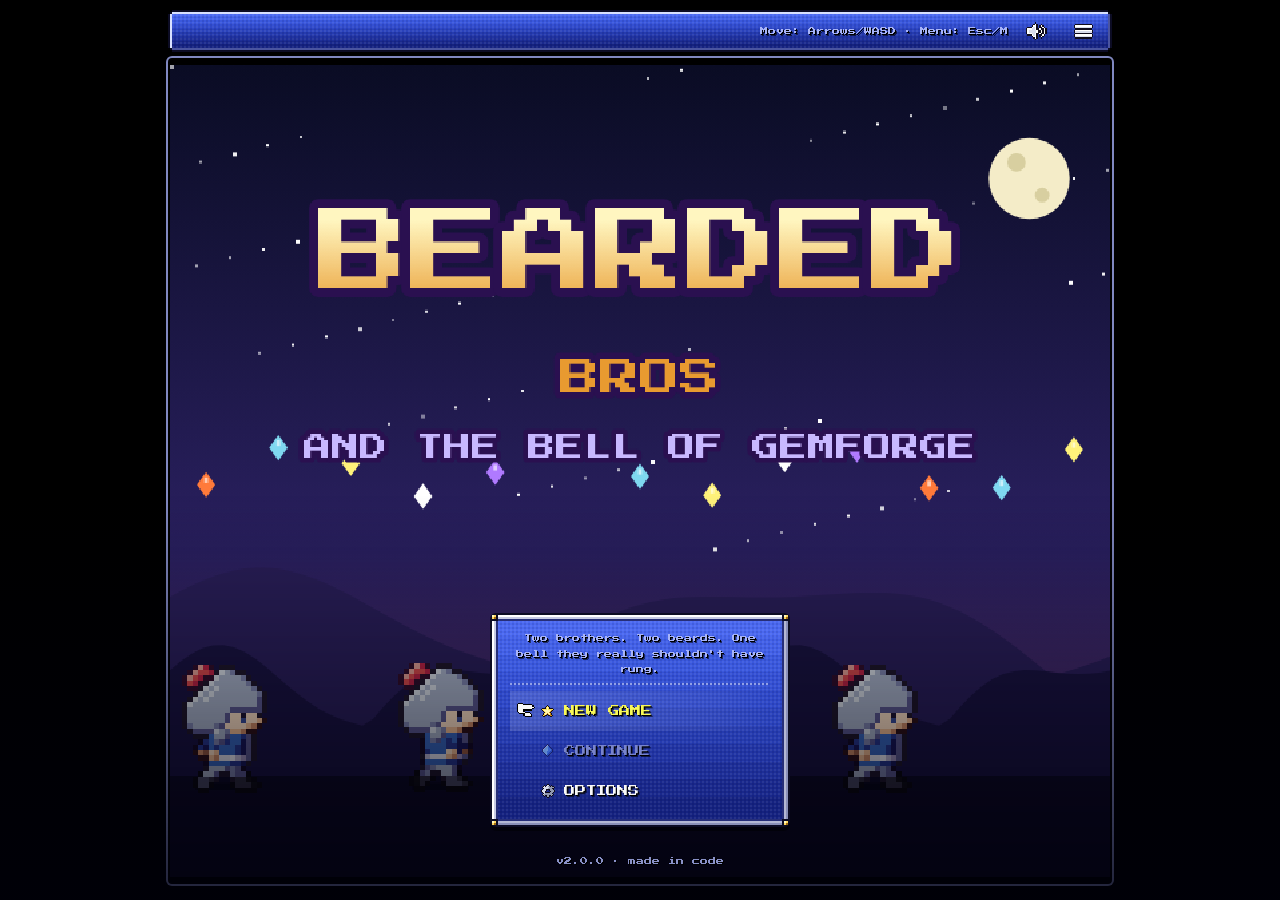
==== commit 31e53cf2: "Bearded Bros (WIP): 2026 pub prologue, jobless intro in the Goose cellar with Big Gary, Brenna and S" ====
--- a/index.html
+++ b/index.html
@@ -6,10 +6,10 @@
 <meta name="apple-mobile-web-app-capable" content="yes">
 <meta name="mobile-web-app-capable" content="yes">
 <meta name="apple-mobile-web-app-status-bar-style" content="black-translucent">
-<meta name="apple-mobile-web-app-title" content="Gemforge">
+<meta name="apple-mobile-web-app-title" content="Bearded Bros">
 <meta name="theme-color" content="#0b0e1c">
 <meta name="format-detection" content="telephone=no">
-<title>Gemforge Chronicles</title>
+<title>Bearded Bros</title>
 <link rel="icon" href="data:image/svg+xml,%3Csvg xmlns=%27http://www.w3.org/2000/svg%27 viewBox=%270 0 16 16%27%3E%3Crect x=%274%27 y=%274%27 width=%278%27 height=%278%27 fill=%27%238c7bff%27/%3E%3C/svg%3E">
 <link rel="apple-touch-icon" href="assets/icon-180.png">
 <link rel="manifest" href="assets/manifest.webmanifest">
--- a/style.css
+++ b/style.css
@@ -403,3 +403,41 @@
   .ver{margin-bottom:1vh}
 }
 @media (min-width:1000px) and (min-height:700px) and (pointer:fine){.win{max-width:700px}.win.battle{max-width:1100px}}
+/* ---------- prologue & party creation ---------- */
+.lorewin p.lore{font-size:11px;line-height:2.1;margin:8px 2px 12px}
+.crhead{display:flex;align-items:center;gap:12px;margin:0 0 4px}
+.crname{flex:1;display:flex;flex-direction:column;gap:4px}
+.crname input{font:inherit;font-size:13px;color:#fff;text-shadow:var(--shadow);text-transform:uppercase;background:rgba(4,8,48,.55);border:4px solid transparent;border-image:var(--inset) 4 stretch;padding:8px 10px;width:100%;min-height:44px;outline:none;-webkit-user-select:text;user-select:text}
+.crname input:focus{box-shadow:0 0 0 2px var(--yel)}
+.crjobs{display:grid;grid-template-columns:repeat(4,minmax(0,1fr));gap:4px}
+.crjobs button{display:flex;flex-direction:column;align-items:center;gap:4px;padding:6px 2px;min-height:64px;font-size:8px;text-align:center}
+.crjobs button::before{display:none}
+.crjobs button.sel{background:linear-gradient(180deg,rgba(255,240,150,.22),rgba(255,240,150,.06));box-shadow:inset 0 0 0 2px var(--yel)}
+.crstats{display:grid;grid-template-columns:auto 1fr auto 1fr;gap:2px 8px;align-items:center;font-size:8px;margin:8px 0 6px}
+.crstats .bar{margin:0}
+.crreview{display:grid;grid-template-columns:1fr;gap:2px}
+.crreview button.hero{display:flex;gap:10px;align-items:center;min-height:52px;padding-left:28px}
+@media (min-width:640px){.crreview{grid-template-columns:1fr 1fr}}
+.crwin .card>b{display:block;font-size:11px;margin-bottom:2px}
+/* callings: rank bar, stars, the heart-gem awakening */
+.bar.cp>i{background:linear-gradient(#fffbe0 0 34%,#ffd040 34% 70%,#b07010 70%)}
+.stars{display:inline-flex;gap:3px;vertical-align:1px;margin-left:2px;white-space:nowrap}
+.stars .pip{width:5px;height:5px;transform:rotate(45deg);background:#141850;box-shadow:0 0 0 1px #8088c0}
+.stars .pip.on{background:var(--gold);box-shadow:0 0 0 1px #000,inset -1px -1px 0 #b07010}
+.stars.mastered .pip.on{background:var(--yel);box-shadow:0 0 0 1px #000,0 0 3px var(--yel)}
+.cpg{color:var(--gold);font-size:8px;white-space:nowrap;display:flex;align-items:center;gap:4px}
+.callrow .t small{line-height:1.8}
+.awakewin{text-align:center}
+.awakewin p.lore{margin:6px 2px 8px}
+.heartgem{display:grid;place-items:center;height:84px}
+.heartgem img{width:60px;height:60px;image-rendering:pixelated;animation:heartbeat 1.6s ease-in-out infinite;filter:drop-shadow(0 0 6px rgba(255,240,170,.8))}
+@keyframes heartbeat{0%,100%{transform:scale(1)}12%{transform:scale(1.18)}24%{transform:scale(.96)}36%{transform:scale(1.1)}}
+.awh{text-align:center}
+.echoes{display:flex;justify-content:center;gap:10px;margin:6px 0 4px}
+.echo{display:flex;flex-direction:column;align-items:center;gap:4px;font-size:8px;opacity:0;animation:echoin 1.4s ease-out forwards}
+.echo img{width:64px;height:64px;image-rendering:pixelated}
+@keyframes echoin{0%{opacity:0;filter:brightness(3) blur(2px);transform:translateY(6px)}60%{opacity:.7;filter:brightness(1.6)}100%{opacity:1;filter:none;transform:none}}
+@media (prefers-reduced-motion:reduce){.heartgem img,.echo{animation:none;opacity:1}}
+/* ---------- Bearded Bros: pub illustrations (prologue, ending) ---------- */
+img.pubart{display:block;width:100%;max-width:512px;margin:6px auto 4px;aspect-ratio:16/9;image-rendering:pixelated;border:2px solid #0a0820;box-shadow:0 0 0 2px #c8b8ff55;background:#1a1432}
+.crname b{font-size:13px;display:block;margin-top:4px}
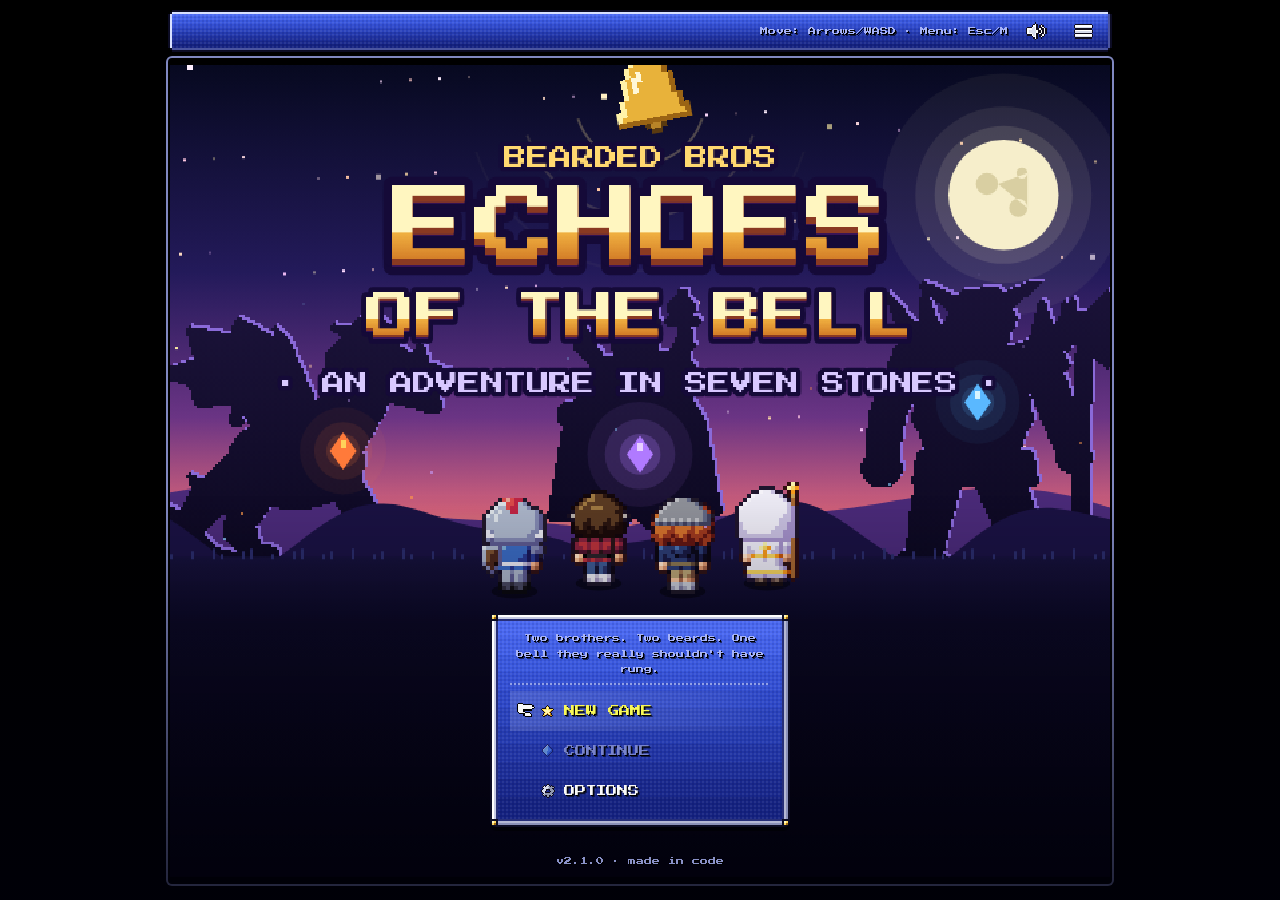
==== commit 096133ba: "New title: Bearded Bros: Echoes of the Bell Co-Authored-By: Claude Opus 5.5 <noreply@anthropic.com> " ====
--- a/index.html
+++ b/index.html
@@ -6,10 +6,10 @@
 <meta name="apple-mobile-web-app-capable" content="yes">
 <meta name="mobile-web-app-capable" content="yes">
 <meta name="apple-mobile-web-app-status-bar-style" content="black-translucent">
-<meta name="apple-mobile-web-app-title" content="Bearded Bros">
+<meta name="apple-mobile-web-app-title" content="Echoes of the Bell">
 <meta name="theme-color" content="#0b0e1c">
 <meta name="format-detection" content="telephone=no">
-<title>Bearded Bros</title>
+<title>Bearded Bros: Echoes of the Bell</title>
 <link rel="icon" href="data:image/svg+xml,%3Csvg xmlns=%27http://www.w3.org/2000/svg%27 viewBox=%270 0 16 16%27%3E%3Crect x=%274%27 y=%274%27 width=%278%27 height=%278%27 fill=%27%238c7bff%27/%3E%3C/svg%3E">
 <link rel="apple-touch-icon" href="assets/icon-180.png">
 <link rel="manifest" href="assets/manifest.webmanifest">
--- a/style.css
+++ b/style.css
@@ -54,8 +54,10 @@
   position:relative;text-align:left;cursor:pointer;touch-action:manipulation;text-transform:uppercase}
 button::before{content:"";position:absolute;left:4px;top:50%;width:21px;height:21px;margin-top:-11px;background:var(--hand) center/contain no-repeat;image-rendering:pixelated;visibility:hidden;animation:glove .5s steps(2) infinite}
 @keyframes glove{50%{transform:translateX(-2px)}}
-button:hover:not(:disabled),button:focus{background:linear-gradient(90deg,rgba(255,255,255,.13),rgba(255,255,255,.04) 80%,transparent);outline:none;box-shadow:none}
-button:hover:not(:disabled)::before,button:focus::before,button.sel::before{visibility:visible}
+button:focus{background:linear-gradient(90deg,rgba(255,255,255,.13),rgba(255,255,255,.04) 80%,transparent);outline:none;box-shadow:none}
+button:focus::before,button.sel::before{visibility:visible}
+/* hover highlights only where a real pointer exists: on touch a tapped button would stay lit (a second hand cursor) */
+@media (hover:hover){button:hover:not(:disabled){background:linear-gradient(90deg,rgba(255,255,255,.13),rgba(255,255,255,.04) 80%,transparent);outline:none;box-shadow:none}button:hover:not(:disabled)::before{visibility:visible}}
 button.sel:not(:focus):not(:hover)::before{visibility:hidden}
 button:disabled{color:#7884cc;cursor:default}
 button:disabled .ic,button:disabled img{opacity:.45}
@@ -67,8 +69,9 @@
 .chipbtn,.slot>button,.slot .col>button,.shoptabs>button,.opts button,.navbtn{min-height:40px;padding:6px 10px;text-align:center;border:4px solid transparent;border-image:var(--chip) 4 stretch;
   background:linear-gradient(180deg,#5a78f8,#2c44c8 55%,#2238a8);background-clip:padding-box;border-radius:3px;font-size:9px;white-space:nowrap;flex:none}
 .chipbtn::before,.slot>button::before,.slot .col>button::before,.shoptabs>button::before,.opts button::before,.navbtn::before{display:none}
-.chipbtn:hover:not(:disabled),.chipbtn:focus,.slot>button:hover:not(:disabled),.slot>button:focus,.slot .col>button:hover:not(:disabled),.slot .col>button:focus,.shoptabs>button:hover:not(:disabled),.shoptabs>button:focus,.opts button:focus,.opts button:hover,.navbtn:focus,.navbtn:hover{
+.chipbtn:focus,.slot>button:focus,.slot .col>button:focus,.shoptabs>button:focus,.opts button:focus,.navbtn:focus{
   border-image-source:var(--chip-on);background:linear-gradient(180deg,#7a94ff,#3a54dc 55%,#2a40b8);background-clip:padding-box;color:var(--yel)}
+@media (hover:hover){.chipbtn:hover:not(:disabled),.slot>button:hover:not(:disabled),.slot .col>button:hover:not(:disabled),.shoptabs>button:hover:not(:disabled),.opts button:hover,.navbtn:hover{border-image-source:var(--chip-on);background:linear-gradient(180deg,#7a94ff,#3a54dc 55%,#2a40b8);background-clip:padding-box;color:var(--yel)}}
 .slot>button:disabled,.slot .col>button:disabled,.chipbtn:disabled{background:linear-gradient(180deg,#4a5490,#2a3068);background-clip:padding-box;color:#8a92c8}
 .slot>button.primary,.slot .col>button.primary,.shoptabs>button.sel{color:var(--yel);border-image-source:var(--chip-on)}
 .slot .col>button.danger{color:#fff;background:linear-gradient(180deg,#e05060,#901830);background-clip:padding-box}
@@ -208,7 +211,8 @@
 .menuparty button.hero{display:flex;gap:10px;align-items:center;width:100%;padding:6px 4px 6px 28px;min-height:58px;text-transform:uppercase;
   background:linear-gradient(90deg,rgba(255,255,255,.3) 50%,transparent 0) left bottom/4px 2px repeat-x}
 .menuparty button.hero:last-child{background-image:none}
-.menuparty button.hero:hover,.menuparty button.hero:focus{background:linear-gradient(90deg,rgba(255,255,255,.13),rgba(255,255,255,.03) 80%,transparent)}
+.menuparty button.hero:focus{background:linear-gradient(90deg,rgba(255,255,255,.13),rgba(255,255,255,.03) 80%,transparent)}
+@media (hover:hover){.menuparty button.hero:hover{background:linear-gradient(90deg,rgba(255,255,255,.13),rgba(255,255,255,.03) 80%,transparent)}}
 .hinfo{display:grid;grid-template-columns:1fr 1fr;gap:0 12px;flex:1;min-width:0;font-size:10px;line-height:1.55}
 .hinfo .hn{white-space:nowrap;overflow:hidden;text-overflow:ellipsis}
 .hinfo .hl{color:var(--gold);font-size:9px;text-align:right}
@@ -277,7 +281,7 @@
 .opt{margin:8px 0}.opt label{display:flex;justify-content:space-between;font-size:9px}
 .opt input[type=range]{width:100%;height:28px;accent-color:#f8d878;margin:4px 0}
 .opts{display:grid;grid-template-columns:repeat(auto-fill,minmax(160px,1fr));gap:6px}
-.opts button{display:flex;justify-content:space-between;align-items:center;gap:8px;text-align:left}
+.opts button{display:flex;flex-direction:column;justify-content:center;align-items:flex-start;gap:3px;text-align:left}
 .opts button b{color:var(--yel)}
 .controls{display:grid;grid-template-columns:repeat(auto-fit,minmax(180px,1fr));gap:2px 12px;font-size:8px}
 .credits{height:150px;overflow:hidden;margin:8px 0;text-align:center;mask-image:linear-gradient(transparent,#000 15%,#000 85%,transparent);-webkit-mask-image:linear-gradient(transparent,#000 15%,#000 85%,transparent)}
@@ -300,7 +304,7 @@
 .vlines .ic{vertical-align:-3px}
 
 /* ---------- toast & banner ---------- */
-#toast{border-width:4px;border-image:var(--chip) 4 stretch;position:absolute;left:50%;top:calc(env(safe-area-inset-top,0px) + 54px);transform:translate(-50%,-10px);padding:6px 10px;font-size:9px;line-height:1.6;opacity:0;pointer-events:none;
+#toast{border-width:4px;border-image:var(--chip) 4 stretch;position:absolute;left:50%;top:calc(env(safe-area-inset-top,0px) + 124px);transform:translate(-50%,-10px);padding:6px 10px;font-size:9px;line-height:1.6;opacity:0;pointer-events:none;
   transition:opacity .2s steps(3),transform .2s steps(3);z-index:30;width:max-content;max-width:min(92%,380px);text-align:center}
 #toast.on{opacity:1;transform:translate(-50%,0)}
 #toast .ic{margin-right:6px}
@@ -324,12 +328,14 @@
 .battle .stagewrap{position:relative;border:8px solid transparent;border-image:var(--frame) 8 stretch;background:#000;background-clip:padding-box;border-radius:6px}
 .battle canvas.stage{display:block;width:100%;image-rendering:pixelated;background:#000}
 .battle .bmsg{position:absolute;left:4px;right:4px;top:4px;padding:5px 8px;font-size:9px;line-height:1.7;border:4px solid transparent;border-image:var(--chip) 4 stretch;background:var(--winbg);background-clip:padding-box;pointer-events:none;text-shadow:var(--shadow)}
-.battle .bmsg div{white-space:nowrap;overflow:hidden;text-overflow:ellipsis}
+.battle .bmsg div{display:-webkit-box;-webkit-line-clamp:4;-webkit-box-orient:vertical;overflow:hidden}
 .battle .bmsg .ic{margin-right:4px}
 .autobtn{margin-left:auto;font-size:8px;padding:2px 8px;min-height:28px;border:4px solid transparent;border-image:var(--chip-on) 4 stretch;background:linear-gradient(#5a78f8,#2238a8);background-clip:padding-box;color:var(--yel);text-align:center}
 .autobtn::before{display:none}
+.autobtn:not(.on){border-image-source:var(--chip);background:linear-gradient(#4a62e0,#1c2a98);background-clip:padding-box;color:var(--t)} /* off: a plain plate; on: lit and yellow */
 .battle .logtoggle{position:absolute;right:4px;bottom:4px;font-size:8px;min-height:24px;padding:2px 6px;border:4px solid transparent;border-image:var(--chip) 4 stretch;background:linear-gradient(#4a62e0,#1c2a98);background-clip:padding-box;opacity:.9}
 .battle .logtoggle::before{display:none}
+.battle .logtoggle::after{content:"";position:absolute;inset:-9px -6px} /* a fatter thumb target than the 44x24 it draws */
 .battle .logwrap{margin:6px 0}
 .battle .log{border:8px solid transparent;border-image:var(--frame) 8 stretch;background:var(--winbg);background-clip:padding-box;height:260px;padding:6px 8px;font-size:9px;line-height:1.75;overflow:auto;text-shadow:var(--shadow)}
 .battle .log .ic{margin-right:4px}
@@ -347,7 +353,7 @@
 .cmdlist button small{display:block;margin-top:2px;white-space:normal;text-transform:none}
 .cmdlist .dim{margin:0 0 2px 4px;font-size:8px}
 .cmdlist .tw{display:inline-flex;margin-left:4px}.cmdlist .tw .ic{margin:0 1px 0 0;width:16px;height:16px}
-.cmdlist .tgtname{flex:1;min-width:0;overflow:hidden;text-overflow:ellipsis;white-space:nowrap;text-align:left}
+.cmdlist .tgtname{flex:1;min-width:0;white-space:normal;line-height:1.1;overflow-wrap:break-word;text-align:left}
 .battle .elist{display:flex;flex-direction:column;gap:6px;font-size:10px;padding:4px 2px}
 .battle .er{display:grid;grid-template-columns:1fr auto;align-items:baseline;gap:0 8px}
 .battle .er .en{white-space:nowrap;overflow:hidden;text-overflow:ellipsis}.battle .er .ec{color:var(--t);text-align:right}
@@ -365,7 +371,11 @@
 .partywin .ph{grid-area:h;text-align:right;white-space:nowrap}.partywin .ph small{font-size:8px}
 .partywin .ph.mid{color:var(--yel)}.partywin .ph.low{color:var(--red)}
 .partywin .pg{grid-area:g;min-width:0}.partywin .pg .bar{margin:3px 3px 2px}
+.slot .t b .own{color:var(--gold);font-size:8px;margin-left:4px;white-space:nowrap}
 .partywin .pmp{grid-area:m;color:var(--mpc);font-size:8px;text-align:right;white-space:nowrap}
+/* a narrow party panel (choosing a skill or target on a small phone): drop the faces so the names fit */
+.partywin{container-type:inline-size}
+@container (max-width:150px){.partywin .pm{grid-template-columns:minmax(0,1fr) auto;grid-template-areas:"n h" "g m"}.partywin .pm .face{display:none}.partywin .ph{font-size:9px}.partywin .pn{font-size:8px}}
 .partywin .pm.active{background-color:rgba(255,255,255,.1)}.partywin .pm.active .pn{color:var(--yel)}
 .partywin .pm.dead{opacity:.5}.partywin .pm.dead .ph{color:var(--red)}
 .foe.flash,.pm.flash,.er.flash{animation:hit .35s}
@@ -441,3 +451,78 @@
 /* ---------- Bearded Bros: pub illustrations (prologue, ending) ---------- */
 img.pubart{display:block;width:100%;max-width:512px;margin:6px auto 4px;aspect-ratio:16/9;image-rendering:pixelated;border:2px solid #0a0820;box-shadow:0 0 0 2px #c8b8ff55;background:#1a1432}
 .crname b{font-size:13px;display:block;margin-top:4px}
+.quip{display:block;margin-top:6px;color:#c8d4ff;font-style:italic}
+.cmdlist button.combo .sk b{white-space:normal;overflow:visible}
+.equipnow{display:flex;flex-wrap:wrap;gap:4px;align-items:center;margin-top:6px}
+.equipnow button{display:inline-flex;align-items:center;gap:4px;padding:4px 8px;min-height:36px;font-size:9px}
+.equipnow button img{width:20px;height:20px;image-rendering:pixelated}
+/* portrait phones: the battle fills the screen; bigger thumb targets under the stage */
+@media (orientation:portrait) and (max-width:600px){
+  .battle .cmdlist button{min-height:54px;font-size:11px}
+  .battle .cmdlist button.two{min-height:0}
+  .battle .partywin .pm{padding-top:7px;padding-bottom:7px}
+  .battle .cmdhead{font-size:11px;margin-bottom:6px}
+}
+/* the title screen has no use for the touch pads */
+body:has(#overlay.title) #padL, body:has(#overlay.title) #padR{visibility:hidden}
+.saybox{cursor:pointer}
+/* a scene line with a picture (the finale's pub): darken the map, picture above the words */
+#overlay.say.art{background:rgba(0,0,8,.82)}
+#overlay.say.art .win{display:flex;flex-direction:column;gap:6px}
+#overlay.say.art img.pubart{margin:0 auto;max-height:42vh;width:auto;max-width:100%}
+/* long silly names: let skill and item names wrap in the battle command list instead of cutting off */
+.battle .cmdlist button .sk{align-items:flex-start}
+.battle .cmdlist button .sk b{white-space:normal;overflow:visible;text-overflow:clip;line-height:1.45}
+.battle .cmdlist button .sk i{flex:none;white-space:nowrap}
+.battle .cmdlist button .sk b{font-size:10px;overflow-wrap:anywhere}
+.battle .cmdlist button .sk b em{font-style:normal;color:var(--yel)}
+/* picking a skill / item / target: give the list more room than the party panel (names got longer and sillier) */
+.battle .br.subcmd{grid-template-columns:minmax(0,1.45fr) minmax(0,1fr)}
+.battle .br.subcmd .partywin .ph small{display:none} /* the party panel is narrow while choosing: current HP only, so names are not clipped */
+.greet{font-style:italic;margin:4px 2px 6px;font-size:9px;line-height:1.6}
+.beast .note{font-style:italic;margin-top:4px;font-size:8px;line-height:1.6}
+/* short landscape screens: keep pub illustrations from eating the whole window so credits and buttons stay in view */
+@media (orientation:landscape) and (max-height:520px){
+  img.pubart{max-height:34vh;width:auto;max-width:100%}
+  #overlay .win .credits,#overlay .win.ending{max-height:none}
+}
+#charting{position:fixed;inset:0;z-index:30;display:flex;align-items:center;justify-content:center;background:#070a24;color:#fff6c0;font-size:12px;letter-spacing:1px;text-transform:uppercase}
+
+/* audit polish: roomier options and sub-menus on small screens */
+.opts button b{white-space:normal;text-align:left}
+.opts button{min-height:40px;height:auto}
+.opt input[type=range]{height:40px}
+@media (orientation:landscape) and (max-height:520px){
+  .cmdlist button,.battle .cmdlist .tgt{min-height:40px}
+  .battle .subcmd,.battle .cmdlist.subcmd{min-width:150px}
+}
+@media (prefers-reduced-motion:reduce){*{animation-duration:.01ms!important;transition-duration:.01ms!important}}
+/* landscape: the party column is first, so the sub-command lists (skills, items, targets) take the wide column second */
+@media (orientation:landscape){.battle .br.subcmd{grid-template-columns:minmax(0,1fr) minmax(0,1.25fr)}.battle .br.subcmd .cmdlist{grid-template-columns:1fr}}
+/* backup / restore code box */
+textarea.code{width:100%;box-sizing:border-box;min-height:132px;margin:6px 0;padding:8px;font:10px/1.45 ui-monospace,Menlo,Consolas,monospace;letter-spacing:0;text-transform:none;color:#cfe0ff;background:rgba(4,8,48,.6);border:4px solid transparent;border-image:var(--inset) 4 stretch;resize:none;word-break:break-all;user-select:text;-webkit-user-select:text;touch-action:manipulation}
+textarea.code:focus{outline:2px solid var(--yel);outline-offset:1px}
+#bkmsg{min-height:1.6em;font-size:9px;line-height:1.6;margin:2px 0 4px}#bkmsg.bad{color:var(--red)}
+/* Options > Menu size: scale windows and dialogue for small screens or tired eyes (the battle layout is left alone) */
+#overlay .win:not(.battle){zoom:var(--ui-zoom,1)}
+#toast,#banner{zoom:var(--ui-zoom,1)}
+/* a boss winding up a big attack: warning strip over the bottom of the stage with a stagger bar */
+.battle .chgwrap{position:absolute;left:4px;right:48px;bottom:4px;display:flex;flex-direction:column;gap:3px;pointer-events:none}
+.battle .chg{display:flex;align-items:center;gap:6px;padding:3px 6px;font-size:8px;line-height:1.5;background:rgba(60,8,8,.88);border:2px solid #ff5a40;color:#ffe9c0;animation:chgpulse .7s steps(2) infinite}
+.battle .chg b{color:#ffd25a;white-space:nowrap}
+.battle .chg .cbar{flex:1;height:7px;background:#2a0808;border:1px solid #000;min-width:30px}
+.battle .chg .cbar i{display:block;height:100%;background:linear-gradient(90deg,#ff8a3a,#ffd25a)}
+.battle .chg small{font-size:7px;color:#ffb0a0;white-space:nowrap;min-width:0;overflow:hidden;text-overflow:ellipsis}
+.battle .chg.ready{border-color:#ffd25a;animation:none}.battle .chg.ready small{color:#ffd25a}
+@keyframes chgpulse{50%{border-color:#ffd25a}}
+.beast .tell{margin-top:3px;font-size:8px;line-height:1.5;color:#ffd25a}.beast .tell b{color:#fff6c0}
+
+/* ATB gauges (FF6): a thin bar under each hero's HP that fills in real time and flashes when the hero is ready */
+.partywin .atb{display:block;height:4px;margin:1px 3px 0;background:#08082a;box-shadow:0 0 0 1px #000,0 0 0 2px #5a64a8}
+.partywin .atb i{display:block;height:100%;width:0;background:linear-gradient(#fff 0 40%,#d8d8f0 40%)}
+.partywin .atb.full i{background:linear-gradient(#fff6a0 0 40%,#f8d040 40%);animation:atbfull .5s steps(2) infinite}
+@keyframes atbfull{50%{filter:brightness(1.5)}}
+/* status icons next to a hero's name: smaller, and free to wrap under the name when the party window is narrow (ATB: foes can
+   inflict a status before you ever look), so the name is never cut off */
+.partywin .pn{flex-wrap:wrap;row-gap:0}
+.partywin .pn .ic{width:12px;height:12px;vertical-align:-2px}
